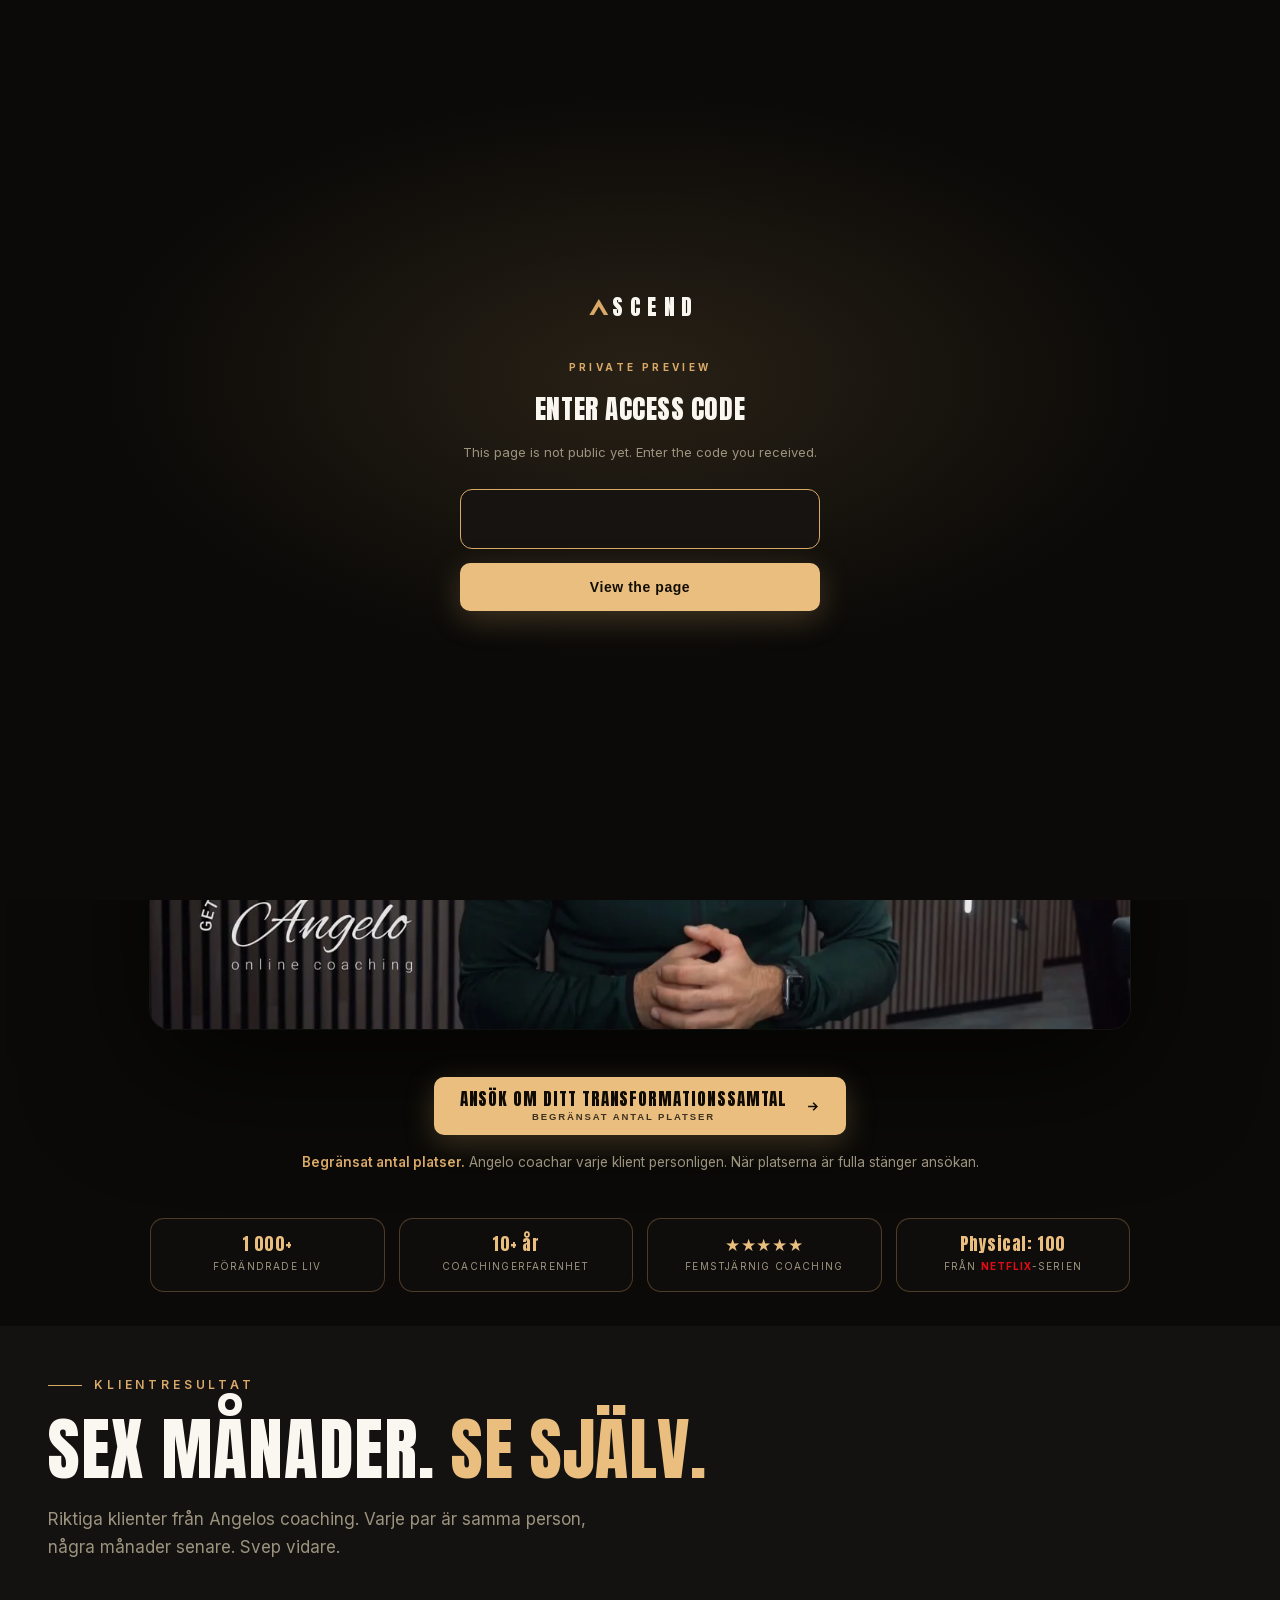
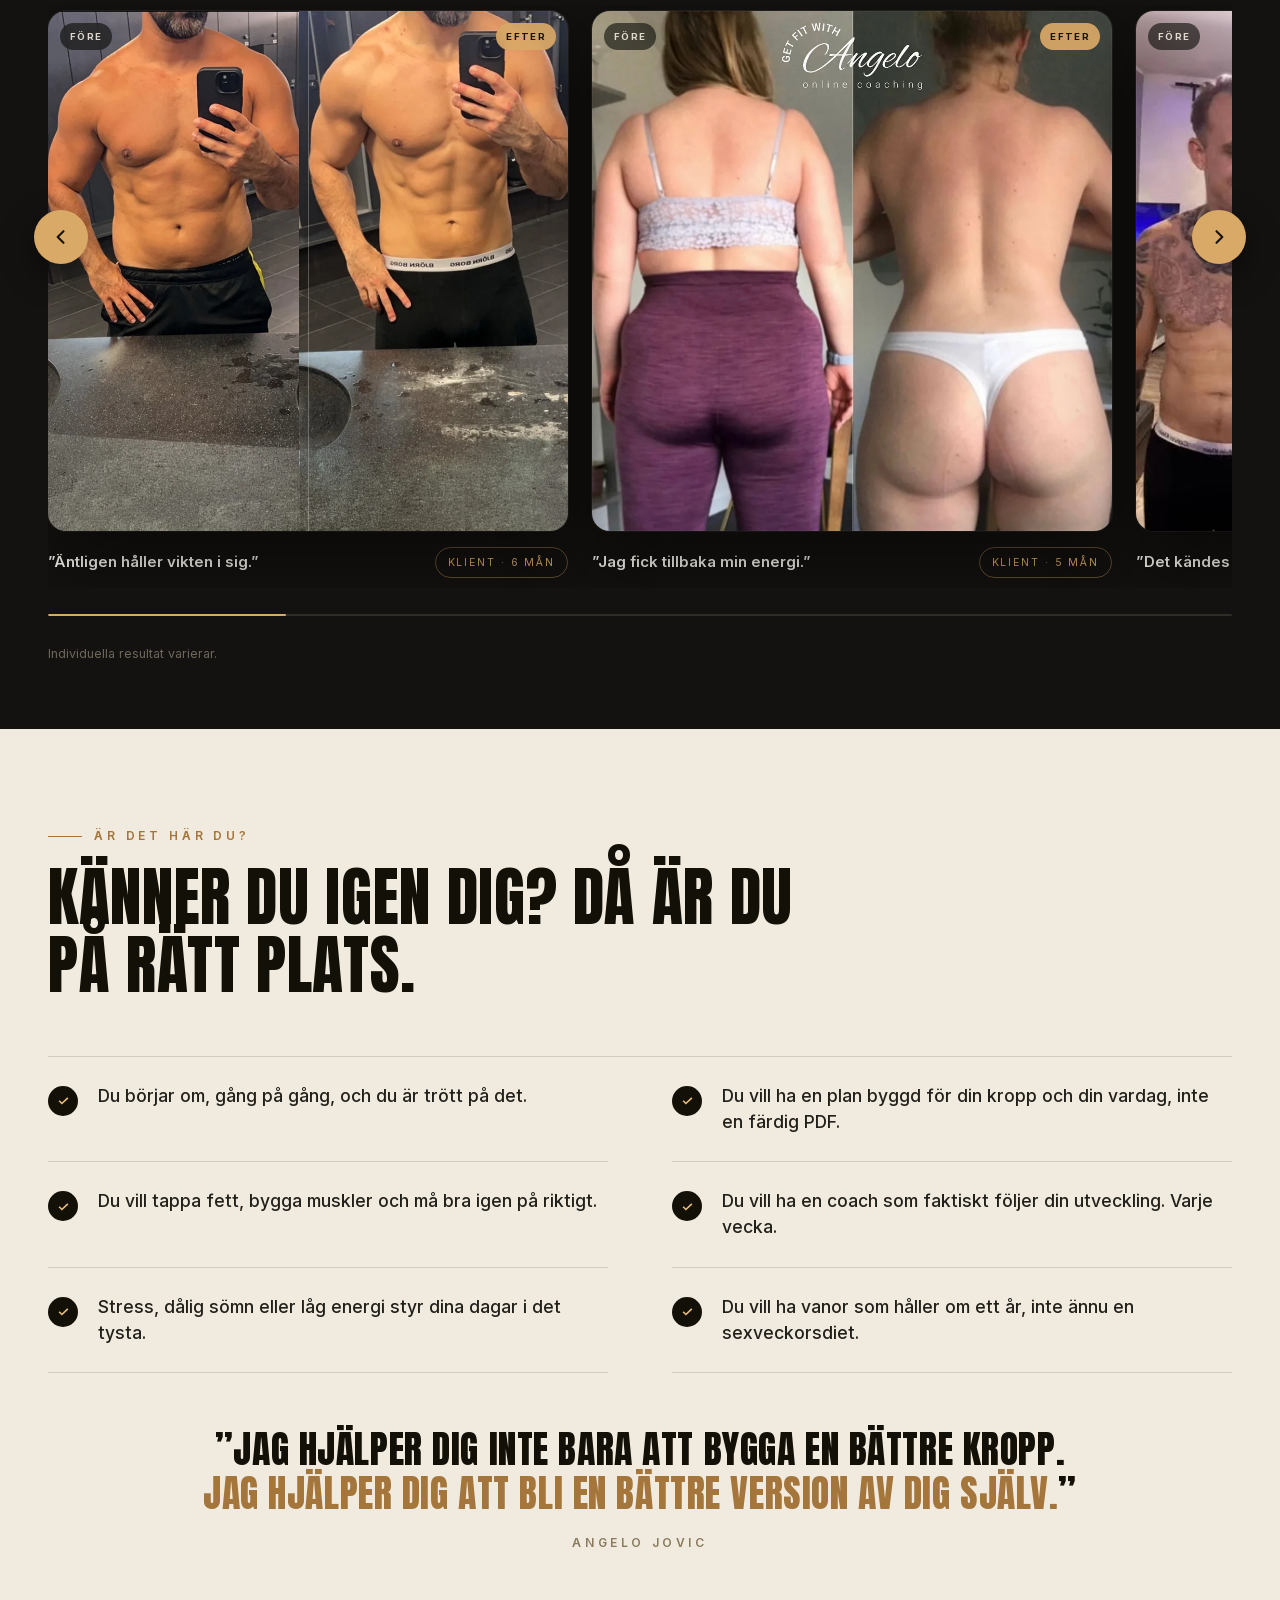
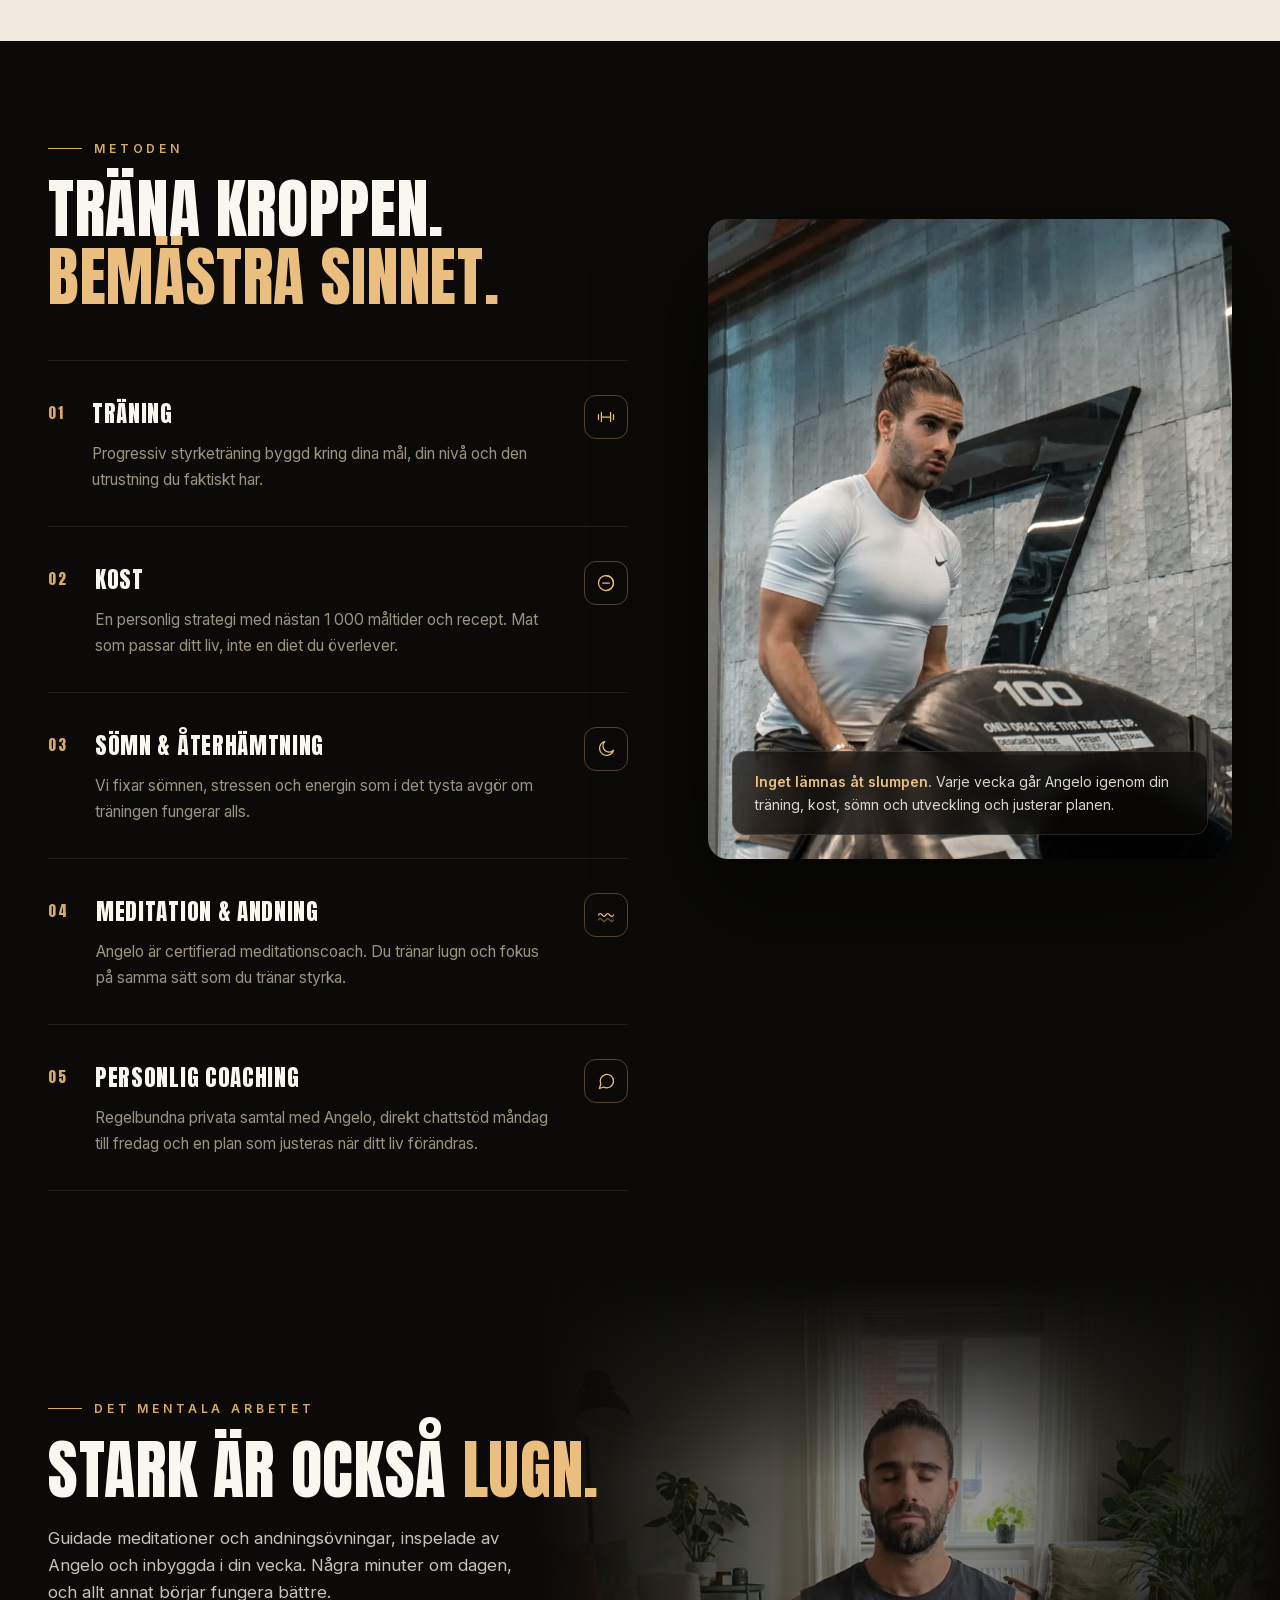
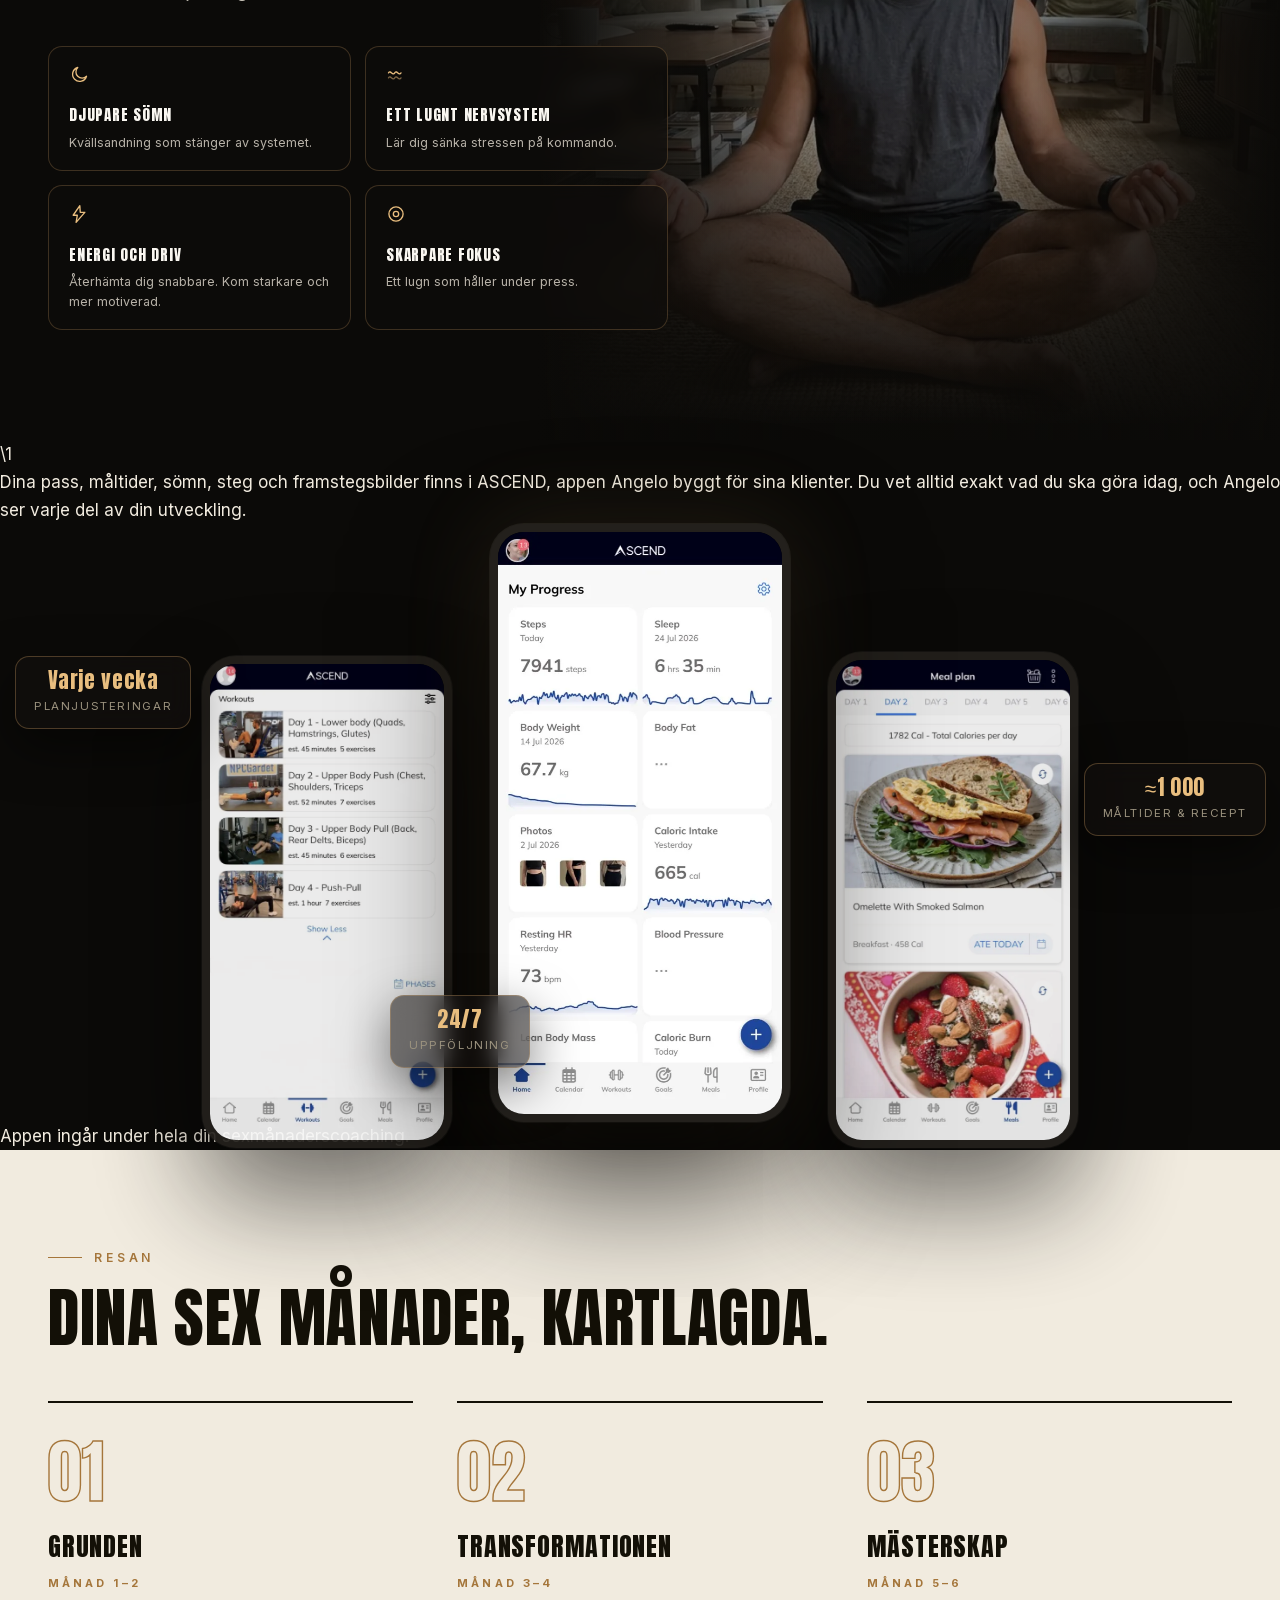
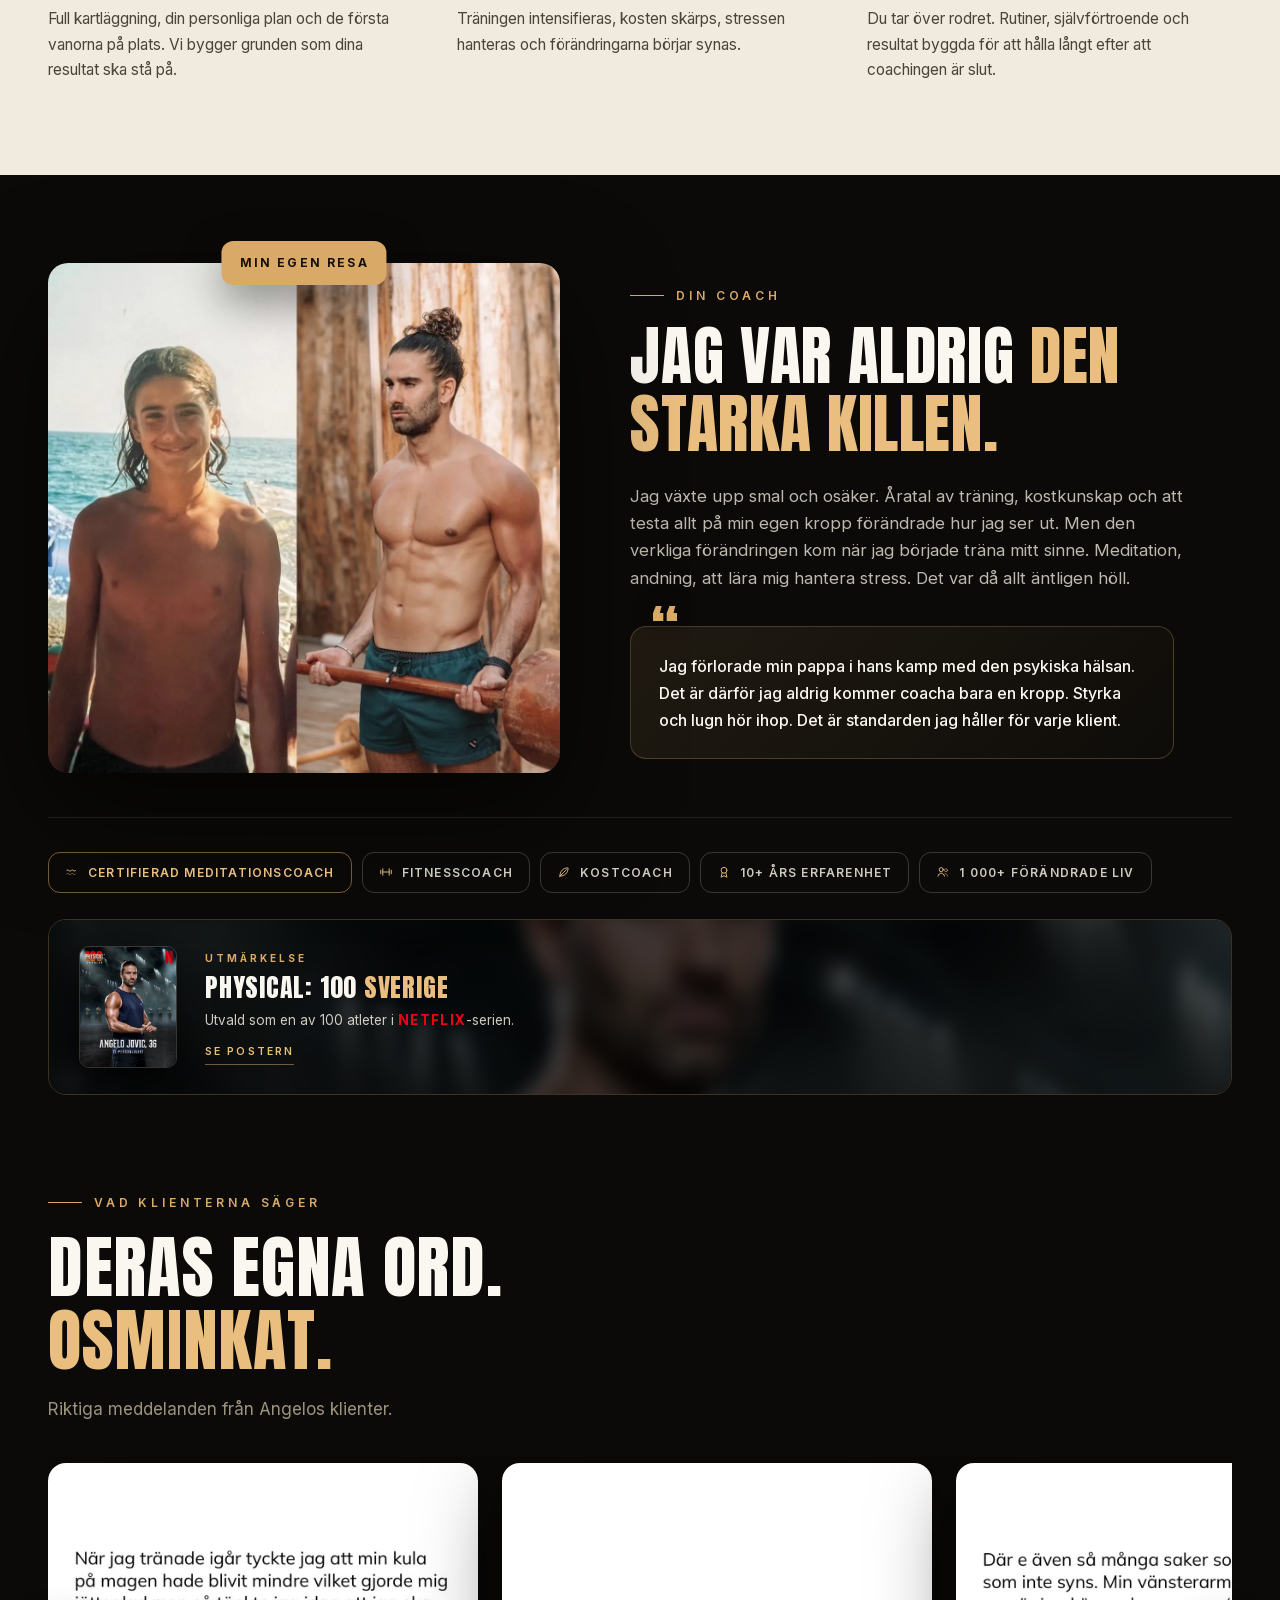
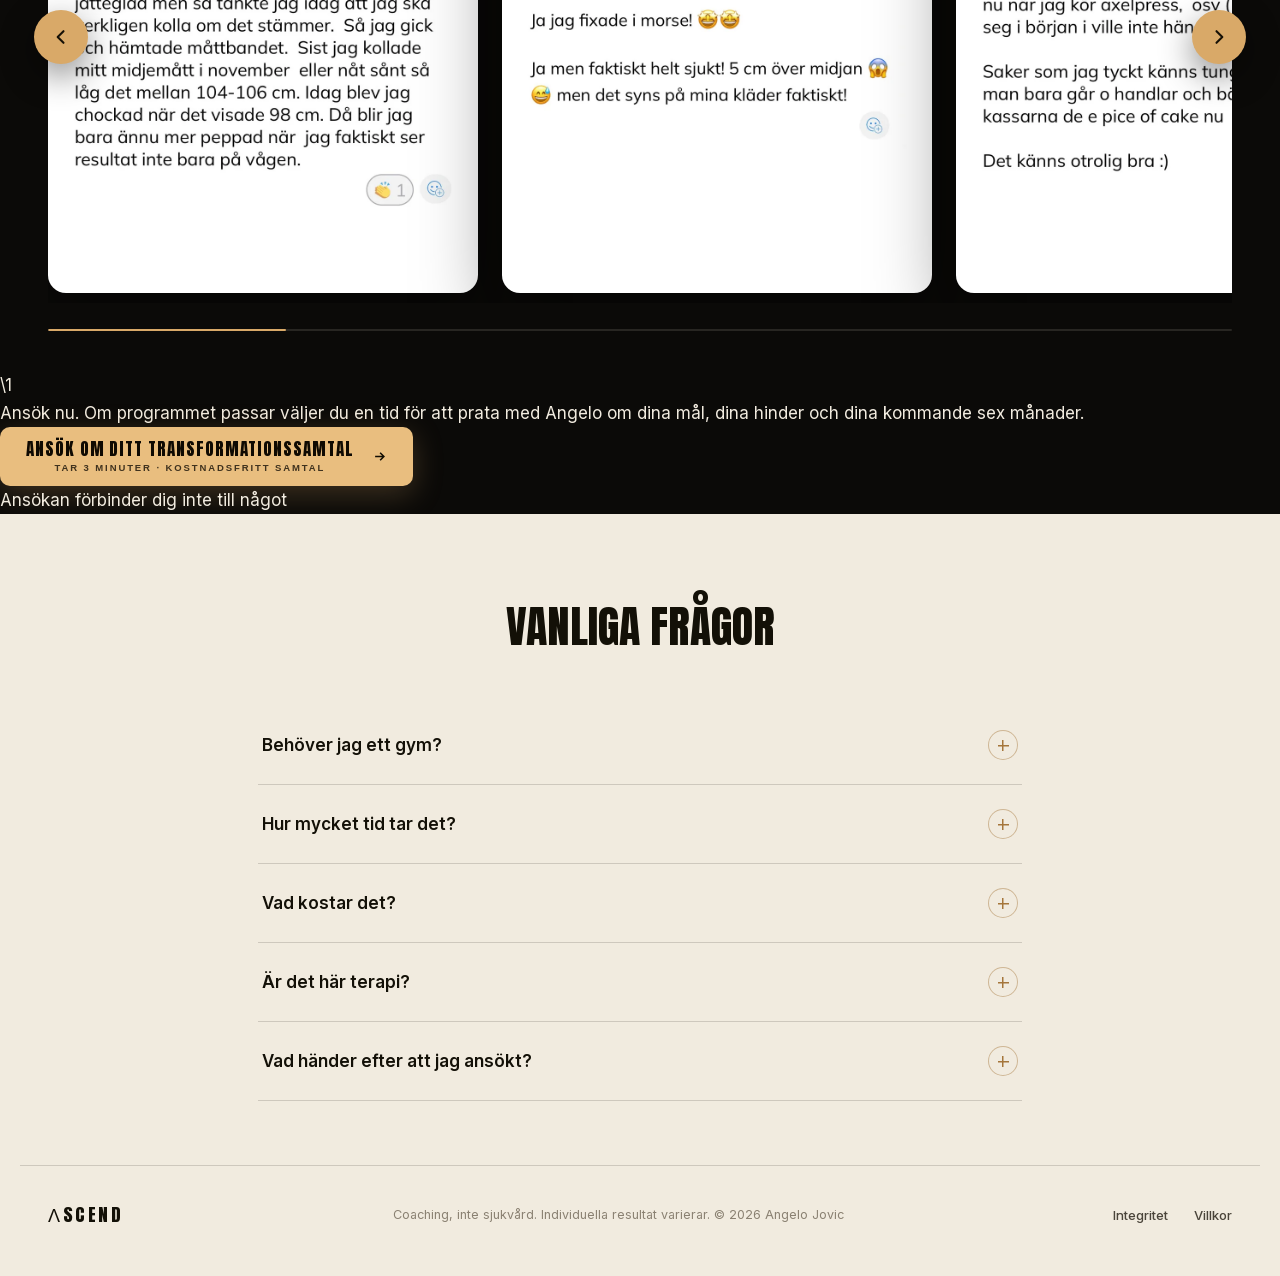
==== ht/index.html @ 2f3a2493 "high-ticket Swedish version at /ht/ Co-Authored-By: Claude Fable 5.1 <noreply@anthropic.com>" ====
<!DOCTYPE html>
<html lang="sv">
<head>
<meta charset="UTF-8">
<meta name="viewport" content="width=device-width, initial-scale=1.0">
<title>Angelo Jovic · Privat coaching i 6 månader · Kropp & sinne</title>
<meta name="description" content="Privat coaching med Angelo Jovic. Träning, kost, sömn och mentalt arbete i ett sexmånadersprogram. Från Netflix-serien Physical: 100.">
<meta property="og:type" content="website">
<meta property="og:title" content="Angelo Jovic · Privat coaching i 6 månader · Kropp & sinne">
<meta property="og:description" content="Privat coaching med Angelo Jovic. Träning, kost, sömn och mentalt arbete i ett sexmånadersprogram. Från Netflix-serien Physical: 100.">
<meta property="og:image" content="https://saulense.github.io/getfitwithangelo-preview/og.jpg">
<meta name="twitter:card" content="summary_large_image">
<meta name="twitter:title" content="Angelo Jovic · Privat coaching i 6 månader · Kropp & sinne">
<meta name="twitter:description" content="Privat coaching med Angelo Jovic. Träning, kost, sömn och mentalt arbete i ett sexmånadersprogram.">
<meta name="twitter:image" content="https://saulense.github.io/getfitwithangelo-preview/og.jpg">
<noscript><link href="https://fonts.googleapis.com/css2?family=Anton&family=Inter:wght@400;500;600;700&display=swap" rel="stylesheet"></noscript>
<style>
@font-face{font-family:'Anton';font-style:normal;font-weight:400;font-display:swap;src:url([data-uri]) format('woff2')}
@font-face{font-family:'Inter';font-style:normal;font-weight:400;font-display:swap;src:url([data-uri]) format('woff2')}
@font-face{font-family:'Inter';font-style:normal;font-weight:500;font-display:swap;src:url([data-uri]) format('woff2')}
@font-face{font-family:'Inter';font-style:normal;font-weight:600;font-display:swap;src:url([data-uri]) format('woff2')}
@font-face{font-family:'Inter';font-style:normal;font-weight:700;font-display:swap;src:url([data-uri]) format('woff2')}

  /* Every asset img carries width/height attributes (stops layout shift).
     Any CSS that sets width without height would otherwise keep the fixed
     attribute height and STRETCH the picture - this restores natural ratio.
     Rules that really want a fixed height (.rcard.shot img, .vposter) have
     higher specificity and still win. */
  img[height]{height:auto}
  :root{
    --black:#0B0A08;
    --coal:#141210;
    --coal2:#1B1815;
    --bone:#F1EBDF;
    --paper:#FAF7F1;
    --gold:#D9A968;
    --gold-hi:#E9BE7F;
    --mut:#9C937F;
    --mut-dark:#6E675A;
    --line:rgba(255,255,255,.09);
    --max:1240px;
  }
  *{margin:0;padding:0;box-sizing:border-box}
  html{scroll-behavior:smooth}
  body{
    background:var(--black);
    color:var(--bone);
    font-family:'Inter',sans-serif;
    font-size:17px;
    line-height:1.65;
    -webkit-font-smoothing:antialiased;
    overflow-x:hidden;
  }
  ::selection{background:var(--gold);color:var(--black)}
  img{max-width:100%;display:block}
  a{color:inherit;text-decoration:none}

  .disp{font-family:'Anton',sans-serif;font-weight:400;text-transform:uppercase;line-height:1.06;letter-spacing:.01em}
  .disp em{font-style:normal;color:var(--gold-hi)}
  .eyebrow{
    display:inline-flex;align-items:center;gap:12px;
    font-size:12px;font-weight:600;letter-spacing:.32em;text-transform:uppercase;color:var(--gold);
  }
  .eyebrow::before{content:"";width:34px;height:1px;background:var(--gold)}
  .wrap{max-width:var(--max);margin:0 auto;padding:0 28px}
  section{position:relative}

  /* ---------- reveal ---------- */
  /* scroll-reveal animations removed: on slow phones sections stayed
     invisible until the observer fired - it read as broken/laggy */
  .rv{opacity:1;transform:none;transition:none}
  .shotmode .rv{opacity:1 !important;transform:none !important;transition:none !important}
  @media (prefers-reduced-motion: reduce){.rv{opacity:1;transform:none;transition:none}}

  /* ---------- top bar ---------- */
  .bar{
    position:fixed;inset:0 0 auto 0;z-index:50;
    display:flex;align-items:center;justify-content:flex-end;
    padding:18px 34px;
    transition:background .35s ease, padding .35s ease, border-color .35s ease;
    border-bottom:1px solid transparent;
  }
  .bar.on{background:rgba(11,10,8,.82);backdrop-filter:blur(14px);padding:12px 34px;border-color:var(--line)}
  .mark{position:absolute;left:50%;transform:translateX(-50%);display:flex;align-items:center;gap:3px;line-height:1}
  .mark .amark{height:16px;width:auto;fill:var(--gold)}
  .mark span{font-family:'Anton',sans-serif;font-size:19px;letter-spacing:.3em;color:var(--paper);margin-right:-.3em}
  .btn{
    display:inline-flex;align-items:center;gap:12px;
    background:var(--gold-hi);color:#120D03;
    font-weight:700;font-size:14px;letter-spacing:.04em;
    padding:16px 30px;border-radius:10px;border:0;cursor:pointer;
    transition:transform .25s ease, background .25s ease, box-shadow .25s ease;
    box-shadow:0 8px 30px rgba(217,169,104,.25);
  }
  .btn:hover{transform:translateY(-2px);background:#F4D096}
  .btn svg{width:15px;height:15px}
  .btn.small{padding:12px 22px;font-size:13px;box-shadow:none}
  .btn.ghost{background:transparent;color:var(--bone);border:1px solid rgba(241,235,223,.28);box-shadow:none}
  .btn.ghost:hover{border-color:var(--gold);color:var(--gold-hi);background:transparent}
  .btn.cta2{padding:13px 26px;text-align:center;gap:18px}
  .btn.cta2 .c2t{display:flex;flex-direction:column;gap:3px;align-items:center}
  .btn.cta2 .c2t b{font-family:'Anton',sans-serif;font-weight:400;font-size:17px;letter-spacing:.055em;text-transform:uppercase;line-height:1.08;color:#0F0A02}
  .btn.cta2 .c2t small{font-size:9.5px;font-weight:700;letter-spacing:.2em;text-transform:uppercase;color:rgba(15,10,2,.78)}

  /* ---------- hero (centered cutout, text behind subject) ---------- */
  .hero{position:relative;isolation:isolate;overflow:hidden;background:
    radial-gradient(52% 40% at 50% 60%,rgba(217,169,104,.17),transparent 72%),
    radial-gradient(90% 55% at 50% 108%,rgba(217,169,104,.10),transparent 62%),
    var(--black)}
  .hero-stage{position:relative;height:100svh;min-height:700px}
  .hero-eyebrow{position:absolute;top:104px;left:0;right:0;text-align:center;z-index:6}
  .hero-eyebrow .eyebrow::after{content:"";width:34px;height:1px;background:var(--gold)}
  .hero-h1{position:absolute;top:max(148px,16%);left:0;right:0;text-align:center;z-index:1;pointer-events:none}
  .hero-h1 .disp{font-size:clamp(44px,8.4vw,118px);color:var(--paper);letter-spacing:.015em;line-height:1.1}
  .hero-h1 .l2{color:transparent;-webkit-text-stroke:1.6px rgba(233,190,127,.9)}
  .hero-h1.front{z-index:3;opacity:.32}
  .hero-h1.front .disp{color:transparent}
  .angelo{position:absolute;left:50%;bottom:0;transform:translateX(-50%);height:66%;z-index:2}
  /* max-width:none - the absolute 50%-offset container caps the image at
     half the viewport on phones, which squeezed the cutout thinner */
  .angelo img{height:100%;width:auto;max-width:none}
  .hero-fade{position:absolute;left:0;right:0;bottom:0;height:210px;z-index:3;
    background:linear-gradient(180deg,transparent,rgba(11,10,8,.85) 68%,var(--black))}
  .hero .chip{z-index:4}
  .hero .chip b{font-size:17px}
  .hero .chip span{font-size:10.5px}
  .chip.h1c{left:max(4%,calc(50% - 570px));top:50%;animation:bob 7s ease-in-out infinite}
  .chip.h2c{right:max(4%,calc(50% - 570px));top:48%;animation:bob 8s ease-in-out infinite -1.2s}
  .chip.h3c{left:max(7%,calc(50% - 465px));top:62%;animation:bob 6.5s ease-in-out infinite -.6s}
  .chip.h4c{right:max(7%,calc(50% - 480px));top:60%;animation:bob 7.5s ease-in-out infinite -2s}
  @keyframes bob{0%,100%{transform:translateY(0)}50%{transform:translateY(-12px)}}
  @media (prefers-reduced-motion:reduce){.chip{animation:none !important}}
  .hero-cta{position:absolute;left:0;right:0;bottom:46px;z-index:6;text-align:center}
  .hero-cta .cta-row{display:flex;justify-content:center;gap:16px;flex-wrap:wrap}
  .hero-cta .note{font-size:13px;color:var(--mut);margin-top:14px;letter-spacing:.02em}

  /* ---------- video-first variant (open with ?video or /video/ in the URL) ---------- */
  .proof-row{display:none}
  body.video-first .angelo,
  body.video-first .hero-fade,
  body.video-first .hero .chip,
  body.video-first .hero-h1.front,
  body.video-first .hero-cta{display:none}
  body.video-first .hero-stage{height:auto;min-height:0;padding:126px 0 0;text-align:center}
  body.video-first .hero-eyebrow{position:static}
  body.video-first .hero-h1{position:static;margin-top:22px;pointer-events:auto}
  body.video-first .hero-h1 .disp{font-size:clamp(38px,6.2vw,88px)}
  body.video-first .vsl{padding-top:30px}
  body.video-first .vsl-head{margin-bottom:24px}
  body.video-first .vsl-head h2{display:none}
  body.video-first .proof-row{
    display:grid;grid-template-columns:repeat(4,minmax(0,1fr));gap:14px;
    max-width:980px;margin:44px auto 0;position:relative;z-index:1;
  }
  body.video-first .proof-row>div{
    text-align:center;padding:16px 10px;border:1px solid rgba(217,169,104,.3);
    border-radius:14px;background:rgba(20,18,16,.55);
  }
  body.video-first .proof-row b{font-family:'Anton',sans-serif;font-weight:400;font-size:17px;color:var(--gold-hi);letter-spacing:.03em;display:block;line-height:1.1}
  body.video-first .proof-row span{font-size:10px;letter-spacing:.12em;text-transform:uppercase;color:var(--mut);display:block;margin-top:5px}
  @media (max-width:760px){
    body.video-first .proof-row{grid-template-columns:1fr 1fr;gap:10px;margin-top:30px}
    body.video-first .hero-stage{padding-top:104px}
    body.video-first .hero-h1 .disp{font-size:11vw}
  }

  /* ---------- VSL ---------- */
  .vsl{padding:48px 0 34px;background:var(--black);position:relative;overflow:hidden}
  .vsl-head{text-align:center;max-width:660px;margin:0 auto 38px;position:relative;z-index:1}
  .vsl-head .eyebrow{justify-content:center}
  .vsl-head .eyebrow::after{content:"";width:34px;height:1px;background:var(--gold)}
  .vsl-head h2{font-size:clamp(34px,4.6vw,58px);color:var(--paper);margin-top:18px}
  .vsl-head p{color:var(--mut);margin-top:16px;font-size:16px}
  .player{
    position:relative;z-index:1;max-width:980px;margin:0 auto;aspect-ratio:16/9;border-radius:20px;overflow:hidden;
    box-shadow:0 40px 120px rgba(0,0,0,.65), 0 0 0 1px rgba(241,235,223,.08);
    cursor:pointer;isolation:isolate;
  }
  .player img{width:100%;height:100%;object-fit:cover;object-position:50% 55%;filter:saturate(.9) contrast(1.02) brightness(.86)}
  .player::after{content:"";position:absolute;inset:0;background:radial-gradient(120% 90% at 50% 45%,rgba(11,10,8,0) 40%,rgba(11,10,8,.55) 100%)}
  .play{
    position:absolute;inset:0;margin:auto;width:104px;height:104px;border-radius:50%;z-index:2;
    background:rgba(233,190,127,.38);backdrop-filter:blur(7px);border:1px solid rgba(233,190,127,.7);
    display:flex;align-items:center;justify-content:center;
    transition:transform .3s ease, background .3s ease;box-shadow:0 10px 50px rgba(0,0,0,.4);
  }
  .player:hover .play{background:rgba(233,190,127,.6)}
  .player:hover .play{transform:scale(1.07)}
  .play svg{width:34px;height:34px;margin-left:5px;fill:#171106}
  .play-pulse{position:absolute;inset:0;margin:auto;width:104px;height:104px;border-radius:50%;border:1px solid rgba(233,190,127,.5);animation:pulse 2.6s infinite;z-index:1}
  /* click feedback: spinner while the player loads */
  .player.is-loading{cursor:progress}
  .player.is-loading .play svg{display:none}
  .player.is-loading .play::after{content:"";width:34px;height:34px;border-radius:50%;
    border:3px solid rgba(15,10,2,.28);border-top-color:#0F0A02;animation:spin .8s linear infinite}
  .player.is-loading .play-pulse,.player.is-loading .tag,.player.is-loading .dur{opacity:0;transition:opacity .25s ease}
  @keyframes spin{to{transform:rotate(360deg)}}
  .player.is-ready .play,.player.is-ready .play-pulse,
  .player.is-ready .tag,.player.is-ready .dur{opacity:0;visibility:hidden;transition:opacity .4s ease}
  .player.is-ready::after{opacity:0;transition:opacity .4s ease}
  @keyframes pulse{0%{transform:scale(1);opacity:1}100%{transform:scale(1.9);opacity:0}}
  @media (prefers-reduced-motion: reduce){.play-pulse{animation:none}}
  .player .tag{position:absolute;left:26px;top:24px;z-index:2;font-size:12px;letter-spacing:.22em;text-transform:uppercase;font-weight:600;color:var(--paper);background:rgba(11,10,8,.55);backdrop-filter:blur(8px);padding:10px 16px;border-radius:999px;border:1px solid rgba(241,235,223,.14)}
  .player .dur{position:absolute;right:26px;bottom:22px;z-index:2;font-size:12px;letter-spacing:.14em;color:rgba(241,235,223,.85);background:rgba(11,10,8,.55);backdrop-filter:blur(8px);padding:8px 14px;border-radius:999px}
  /* direct Vimeo embed: no custom thumbnail, Vimeo draws its own poster + play button */

  /* direct Vimeo embed: no custom thumbnail, Vimeo draws its own poster + play button */
  .player.embed{cursor:default;background:#0e0d0b}
  .player.embed::after{display:none}          /* the vignette would sit over the player and block clicks */
  /* the Vimeo iframe paints black long before the player is ready, and shows
     nothing at all if it fails - so our poster + spinner sit underneath and
     the iframe only fades in once its load event fires */
  .player.embed .vposter{position:absolute;inset:0;width:100%;height:100%;object-fit:cover;z-index:0;filter:brightness(.92)}
  /* the iframe is visible from the very first paint - Vimeo appears the
     moment it can. The poster underneath only shows through while the iframe
     is still transparent, and stays as the fallback if Vimeo never loads. */
  .player.embed iframe{position:absolute;inset:0;width:100%;height:100%;border:0;z-index:2;border-radius:inherit}
  /* our own end screen: covers Vimeo's end card (no "related videos") and
     carries the real apply button, which opens the popup on this page */
  .player.embed .vend{position:absolute;inset:0;z-index:4;display:none;flex-direction:column;align-items:center;justify-content:center;
    text-align:center;padding:24px;background:rgba(11,10,8,.9);backdrop-filter:blur(8px)}
  .player.embed.ended .vend{display:flex}
  .player.embed .vend .eyebrow{justify-content:center}
  .player.embed .vend .eyebrow::after{content:"";width:34px;height:1px;background:var(--gold)}
  .player.embed .vend h3{font-size:clamp(24px,3.6vw,44px);color:var(--paper);margin-top:12px}
  .player.embed .vend p{color:rgba(241,235,223,.82);max-width:34em;margin:12px auto 20px;font-size:15px;line-height:1.55}
  .player.embed .vend .vend-again{margin-top:14px;font-size:11.5px;letter-spacing:.18em;text-transform:uppercase;color:var(--mut);
    background:none;border:0;cursor:pointer;border-bottom:1px solid rgba(217,169,104,.4);padding:0 0 3px;font-family:inherit}
  @media (max-width:339px){.player.embed .vend .btn.cta2 .c2t small{display:none}}
  .player.embed .vend .vend-again:hover{color:var(--gold-hi)}
  @media (max-width:760px){
    .player.embed .vend{padding:12px}
    .player.embed .vend .eyebrow, .player.embed .vend p{display:none}
    .player.embed .vend h3{font-size:19px;margin:0 0 10px}
    .player.embed .vend .btn.cta2{padding:10px 12px;width:100%;justify-content:center;gap:0}
    .player.embed .vend .btn.cta2 svg{display:none}   /* decorative; first thing flex shrinks to 0 */
    .player.embed .vend .btn.cta2 .c2t small{font-size:8px;letter-spacing:.1em;white-space:nowrap}
    .player.embed .vend .vend-again{margin-top:8px;font-size:10px}
  }

  .vsl-cta{position:relative;z-index:1;text-align:center;margin-top:48px}
  .vsl-cta .note{font-size:13.5px;color:var(--mut);margin-top:16px}
  .vsl-cta .note b{color:var(--gold);font-weight:600}

  /* ---------- results carousel ---------- */
  .results{background:var(--coal);padding:40px 0 64px;overflow:hidden}
  .sec-head{max-width:720px;margin-bottom:44px;position:relative;z-index:1}
  .sec-head h2{font-size:clamp(38px,5.4vw,72px);color:var(--paper);margin-top:18px}
  .sec-head p{color:var(--mut);margin-top:18px;max-width:540px}
  .car-wrap{position:relative;z-index:1}
  .car{
    display:flex;gap:24px;overflow-x:auto;scroll-snap-type:x mandatory;
    scrollbar-width:none;-ms-overflow-style:none;padding:6px 4px 10px;cursor:grab;
  }
  .car::-webkit-scrollbar{display:none}
  .tcard{flex:0 0 min(520px,86%);scroll-snap-align:start;margin:0}
  .timg{
    position:relative;border-radius:18px;overflow:hidden;background:#0e0d0b;
    box-shadow:0 30px 80px rgba(0,0,0,.5), 0 0 0 1px rgba(241,235,223,.07);
  }
  /* all cards share the same 1:1 ratio (the source crops are square, so
     nothing gets cut) - identical geometry on desktop, tablet and phone */
  .timg{aspect-ratio:1/1}
  .timg img{width:100%;height:100%;object-fit:cover;display:block;user-select:none;-webkit-user-drag:none}
  .tcard{align-self:flex-start}
  .timg::after{content:"";position:absolute;top:0;bottom:0;left:50%;width:1px;background:rgba(241,235,223,.28)}
  .tcard .lb{position:absolute;top:12px;z-index:2;font-size:9.5px;font-weight:700;letter-spacing:.14em;text-transform:uppercase;padding:6px 10px;border-radius:999px;backdrop-filter:blur(6px)}
  .tcard .lb.b{left:12px;background:rgba(11,10,8,.6);color:rgba(241,235,223,.9)}
  .tcard .lb.a{right:12px;background:rgba(217,169,104,.92);color:#171106}
  .tcard figcaption{margin-top:16px;display:flex;align-items:center;justify-content:space-between;gap:14px}
  .tcard .who{font-size:15px;font-weight:600;color:var(--paper)}
  .tcard .time{font-size:10.5px;letter-spacing:.18em;text-transform:uppercase;color:var(--gold);border:1px solid rgba(217,169,104,.4);padding:6px 12px;border-radius:999px;white-space:nowrap}
  .car-btn{
    position:absolute;top:38%;transform:translateY(-50%);width:54px;height:54px;border-radius:50%;
    background:var(--gold);border:0;cursor:pointer;z-index:3;display:flex;align-items:center;justify-content:center;
    box-shadow:0 12px 34px rgba(0,0,0,.45);transition:background .25s ease, transform .25s ease;
  }
  .car-btn:hover{background:var(--gold-hi);transform:translateY(-50%) scale(1.06)}
  .car-btn svg{width:20px;height:20px;stroke:#171106;stroke-width:2.5;fill:none;stroke-linecap:round;stroke-linejoin:round}
  .car-btn.prev{left:-14px}
  .car-btn.next{right:-14px}
  .car-bar{height:2px;background:rgba(241,235,223,.12);border-radius:2px;margin-top:26px;overflow:hidden}
  .car-bar i{display:block;height:100%;width:20%;background:var(--gold);border-radius:2px;transition:width .25s ease}
  .results .fine{margin-top:28px;font-size:12.5px;color:var(--mut-dark);position:relative;z-index:1}

  /* ---------- recognition (light) ---------- */
  .fit{background:var(--bone);color:#191611;padding:88px 0}
  .fit .eyebrow{color:#A5763B}
  .fit .eyebrow::before{background:#A5763B}
  .fit h2{font-size:clamp(38px,5vw,66px);color:#131007;margin-top:18px;max-width:12em}
  .fit-grid{display:grid;grid-template-columns:1fr 1fr;gap:0 64px;margin-top:56px;border-top:1px solid rgba(25,22,17,.14)}
  .check{display:flex;gap:20px;padding:26px 0;border-bottom:1px solid rgba(25,22,17,.14);align-items:flex-start}
  .check .ic{flex:0 0 auto;width:30px;height:30px;border-radius:50%;background:#131007;display:flex;align-items:center;justify-content:center;margin-top:3px}
  .check .ic svg{width:13px;height:13px;stroke:var(--gold-hi);stroke-width:3;fill:none}
  .check p{font-size:17.5px;font-weight:500;color:#22201B;line-height:1.5}
  .fit .quote{margin-top:54px;text-align:center}
  .fit .quote p{font-family:'Anton',sans-serif;font-weight:400;text-transform:uppercase;font-size:clamp(24px,3.2vw,38px);line-height:1.16;letter-spacing:.015em;color:#131007;max-width:24em;margin:0 auto}
  .fit .quote p b{color:#A5763B;font-weight:400}
  .fit .quote span{display:block;margin-top:18px;font-size:12px;letter-spacing:.3em;text-transform:uppercase;color:#8A7A5E;font-weight:600}

  /* ---------- method ---------- */
  .method{background:var(--black);padding:88px 0;overflow:hidden}
  .method-grid{display:grid;grid-template-columns:1.05fr .95fr;gap:80px;align-items:start}
  .pillar{display:flex;gap:28px;padding:34px 0;border-bottom:1px solid var(--line);align-items:flex-start}
  .pillar:first-of-type{border-top:1px solid var(--line);margin-top:48px}
  .pillar .num{font-family:'Anton',sans-serif;font-size:15px;color:var(--gold);letter-spacing:.1em;padding-top:6px}
  .pillar h3{font-family:'Anton',sans-serif;font-weight:400;text-transform:uppercase;font-size:23px;letter-spacing:.03em;color:var(--paper)}
  .pillar p{color:var(--mut);font-size:15.5px;margin-top:8px;max-width:30em}
  .pillar .pic{margin-left:auto;flex:0 0 auto;width:44px;height:44px;border-radius:12px;border:1px solid rgba(217,169,104,.35);display:flex;align-items:center;justify-content:center}
  .pillar .pic svg{width:20px;height:20px;stroke:var(--gold-hi);stroke-width:1.5;fill:none;stroke-linecap:round;stroke-linejoin:round}
  .method-img{position:sticky;top:90px;border-radius:20px;overflow:hidden;box-shadow:0 40px 100px rgba(0,0,0,.55)}
  .method-img img{width:100%;height:640px;object-fit:cover;filter:saturate(.9) contrast(1.03)}
  .method-img .cap{
    position:absolute;left:24px;right:24px;bottom:24px;z-index:2;background:rgba(11,10,8,.68);backdrop-filter:blur(12px);
    border:1px solid rgba(241,235,223,.12);border-radius:14px;padding:18px 22px;font-size:14px;color:rgba(241,235,223,.9);
  }
  .method-img .cap b{color:var(--gold-hi);font-weight:600}

  /* ---------- mind / meditation ---------- */
  .mind{position:relative;isolation:isolate;background:var(--black);padding:110px 0;overflow:hidden}
  .mind-bg{position:absolute;top:0;bottom:0;right:0;width:58%;z-index:0}
  .mind-bg img{width:100%;height:100%;object-fit:cover;object-position:50% 32%}
  .mind-bg::after{content:"";position:absolute;inset:0;background:
    linear-gradient(90deg,var(--black) 0%,rgba(11,10,8,.72) 13%,rgba(11,10,8,.36) 36%,rgba(11,10,8,.3) 60%,rgba(11,10,8,.72) 87%,var(--black) 100%),
    linear-gradient(180deg,var(--black) 0%,rgba(11,10,8,.18) 26%,rgba(11,10,8,.2) 60%,var(--black) 98%),
    radial-gradient(50% 56% at 52% 44%,rgba(11,10,8,0) 32%,rgba(11,10,8,.46) 100%)}
  .mind-ov{display:none}
  .mind-in{position:relative;z-index:2}
  .mind-in h2{font-size:clamp(38px,5vw,64px);color:var(--paper);margin-top:18px}
  .mind-lead{color:rgba(241,235,223,.82);margin-top:20px;max-width:30em;font-size:16.5px}
  .mind-points{display:grid;grid-template-columns:1fr 1fr;gap:14px;margin-top:40px;max-width:620px}
  .mind-points>div{border:1px solid rgba(217,169,104,.24);background:rgba(16,14,12,.55);backdrop-filter:blur(8px);border-radius:14px;padding:18px 20px}
  .mind-points svg{width:20px;height:20px;stroke:var(--gold-hi);stroke-width:1.6;fill:none;stroke-linecap:round;stroke-linejoin:round;margin-bottom:10px}
  .mind-points b{display:block;font-family:'Anton',sans-serif;font-weight:400;text-transform:uppercase;font-size:15px;letter-spacing:.05em;color:var(--paper)}
  .mind-points span{font-size:12.5px;color:rgba(241,235,223,.75);line-height:1.55;display:block;margin-top:5px}

  /* ---------- app ---------- */
  .app{background:var(--coal);padding:88px 0 96px;overflow:hidden}
  .app .sec-head{text-align:center;margin:0 auto 44px}
  .app .sec-head .eyebrow{justify-content:center}
  .app .sec-head .eyebrow::after{content:"";width:34px;height:1px;background:var(--gold)}
  .app .sec-head p{margin-left:auto;margin-right:auto}
  .phones{position:relative;z-index:1;display:flex;justify-content:center;align-items:flex-end;gap:38px}
  .phone{
    border-radius:34px;overflow:hidden;background:#000;
    border:8px solid #23201C;box-shadow:0 50px 110px rgba(0,0,0,.6), 0 0 0 1px rgba(241,235,223,.06);
    width:250px;flex:0 0 auto;
  }
  .phone img{width:100%}
  .phone.mid{width:300px;z-index:2;box-shadow:0 60px 140px rgba(0,0,0,.75), 0 0 90px rgba(217,169,104,.13), 0 0 0 1px rgba(241,235,223,.08)}
  .phone.side{opacity:.92;transform:translateY(26px)}
  .chip{
    position:absolute;z-index:3;background:rgba(20,18,16,.55);backdrop-filter:blur(12px);
    border:1px solid rgba(217,169,104,.3);border-radius:14px;padding:12px 18px;
    box-shadow:0 18px 50px rgba(0,0,0,.5);text-align:center;
  }
  .chip b{font-family:'Anton',sans-serif;font-weight:400;font-size:21px;color:var(--gold-hi);letter-spacing:.03em;display:block;line-height:1.1}
  .chip span{font-size:11.5px;letter-spacing:.14em;text-transform:uppercase;color:var(--mut);display:block;margin-top:5px}
  .chip.c1{left:max(14px,calc(50% - 625px));top:22%}
  .chip.c2{right:max(14px,calc(50% - 640px));top:40%}
  .chip.c3{left:calc(50% - 250px);bottom:9%}
  .app .fine{text-align:center;margin-top:54px;font-size:12.5px;color:var(--mut-dark);position:relative;z-index:1}

  /* ---------- journey ---------- */
  .journey{background:var(--bone);color:#191611;padding:88px 0 92px}
  .journey .eyebrow{color:#A5763B}
  .journey .eyebrow::before{background:#A5763B}
  .journey h2{font-size:clamp(38px,5vw,66px);color:#131007;margin-top:18px}
  .jgrid{display:grid;grid-template-columns:repeat(3,1fr);gap:44px;margin-top:48px;counter-reset:phase}
  .jcard{position:relative;padding-top:34px;border-top:2px solid #131007}
  .jcard .pnum{font-family:'Anton',sans-serif;font-size:70px;color:transparent;-webkit-text-stroke:1.4px #A5763B;line-height:1;display:block}
  .jcard h3{font-family:'Anton',sans-serif;font-weight:400;text-transform:uppercase;font-size:26px;color:#131007;margin-top:18px;letter-spacing:.03em}
  .jcard .mo{font-size:11px;letter-spacing:.28em;text-transform:uppercase;color:#A5763B;font-weight:700;display:block;margin-top:6px}
  .jcard p{font-size:15.5px;color:#4A443A;margin-top:14px}

  /* ---------- story ---------- */
  .story{background:var(--black);padding:88px 0;overflow:hidden}
  .story-grid{display:grid;grid-template-columns:.92fr 1.08fr;gap:70px;align-items:center;position:relative;z-index:1}
  .story-img{position:relative}
  .story-img img{border-radius:20px;box-shadow:0 40px 110px rgba(0,0,0,.6)}
  .story-img .then{
    position:absolute;left:50%;top:0;transform:translate(-50%,-50%);white-space:nowrap;
    background:var(--gold);color:#171106;border-radius:12px;
    padding:12px 18px;font-size:12px;font-weight:700;letter-spacing:.18em;text-transform:uppercase;box-shadow:0 16px 44px rgba(0,0,0,.45);
  }
  .story h2{font-size:clamp(38px,5vw,64px);color:var(--paper);margin-top:18px}
  .story p.body{color:rgba(241,235,223,.78);margin-top:24px;font-size:16.5px;max-width:34em}
  .story p.mission{
    margin-top:34px;padding:26px 28px 24px;position:relative;max-width:34em;
    background:linear-gradient(135deg,rgba(217,169,104,.10),rgba(217,169,104,.02));
    border:1px solid rgba(217,169,104,.26);border-radius:16px;
    font-size:16px;font-weight:500;line-height:1.7;color:var(--paper);
  }
  .story p.mission::before{
    content:"“";font-family:'Anton',sans-serif;position:absolute;top:-24px;left:20px;
    font-size:58px;line-height:1;color:var(--gold);
    text-shadow:0 0 18px rgba(11,10,8,.9);
  }
  .creds{display:flex;flex-wrap:wrap;gap:10px;margin-top:34px}
  .creds span{
    display:inline-flex;align-items:center;gap:9px;
    font-size:12px;font-weight:600;letter-spacing:.1em;text-transform:uppercase;color:rgba(241,235,223,.85);
    border:1px solid rgba(241,235,223,.2);padding:10px 16px;border-radius:12px;
  }
  .creds span svg{width:14px;height:14px;stroke:var(--gold-hi);stroke-width:1.6;fill:none;stroke-linecap:round;stroke-linejoin:round;flex:0 0 auto}
  .creds span svg.fill{fill:var(--gold-hi);stroke:none}
  .creds span.gold{border-color:rgba(217,169,104,.5);color:var(--gold-hi)}
  .story-foot{margin-top:44px;padding-top:34px;border-top:1px solid var(--line);position:relative;z-index:1}
  .story-foot .creds{margin-top:0}
  .p100{
    position:relative;display:flex;align-items:center;gap:28px;margin-top:26px;padding:26px 30px;
    border-radius:18px;overflow:hidden;cursor:pointer;isolation:isolate;
    border:1px solid rgba(217,169,104,.25);transition:border-color .25s ease, transform .25s ease;
  }
  .p100:hover{border-color:var(--gold);transform:translateY(-2px)}
  .p100-bg{position:absolute;inset:0;z-index:-1}
  .p100-bg img{width:100%;height:100%;object-fit:cover;object-position:50% 25%;filter:blur(7px) brightness(.3) saturate(.85);transform:scale(1.18)}
  .p100-poster{width:98px;border-radius:10px;box-shadow:0 18px 50px rgba(0,0,0,.65);border:1px solid rgba(241,235,223,.18);flex:0 0 auto}
  .p100-eyebrow{font-size:10px;font-weight:700;letter-spacing:.3em;text-transform:uppercase;color:var(--gold);display:block;margin-bottom:7px}
  .p100-txt b{font-family:'Anton',sans-serif;font-weight:400;font-size:26px;letter-spacing:.03em;text-transform:uppercase;color:var(--paper);display:block;line-height:1.05}
  .p100-txt b em{font-style:normal;color:var(--gold-hi)}
  .p100-txt p{font-size:13.5px;color:rgba(241,235,223,.85);margin-top:8px;max-width:36em}
  .p100-cta{display:inline-block;margin-top:12px;font-size:10.5px;font-weight:600;letter-spacing:.2em;text-transform:uppercase;color:var(--gold-hi);border-bottom:1px solid rgba(217,169,104,.5);padding-bottom:3px}
  .nflx{font-style:normal;font-weight:800;color:#E50914;letter-spacing:.1em}

  /* ---------- quotes ---------- */
  .quotes{background:var(--black);padding:0 0 40px}
  .qgrid{display:grid;grid-template-columns:repeat(3,1fr);gap:26px}
  .qcard{background:var(--coal2);border:1px solid var(--line);border-radius:18px;padding:36px 32px;display:flex;flex-direction:column;gap:22px}
  .qcard .stars{color:var(--gold);letter-spacing:4px;font-size:14px}
  .qcard p{font-size:15.5px;font-weight:500;line-height:1.65;color:var(--paper)}
  .qcard span{font-size:12px;letter-spacing:.22em;text-transform:uppercase;color:var(--mut);margin-top:auto}
  .quotes .fine{margin-top:28px;font-size:12.5px;color:var(--mut-dark)}
  .quotes .sec-head{margin-bottom:34px}
  .rcard{flex:0 0 min(430px,80%);scroll-snap-align:start;margin:0;align-self:flex-start}
  /* chat screenshots: identical white squares, margins baked into the images */
  .rcard.shot{background:#fff;border-radius:18px;overflow:hidden;border:1px solid var(--line);
    box-shadow:0 30px 80px rgba(0,0,0,.5)}
  .rcard.shot img{width:100%;height:auto;display:block}

  /* ---------- final ---------- */
  .final{position:relative;padding:96px 0 130px;isolation:isolate;text-align:center}
  .final .bg{position:absolute;inset:0;z-index:-2}
  .final .bg img{width:100%;height:100%;object-fit:cover;object-position:50% 58%;filter:saturate(.85) contrast(1.04)}
  .final .ov{position:absolute;inset:0;z-index:-1;background:
    linear-gradient(180deg,var(--black) 0%,rgba(11,10,8,.72) 30%,rgba(11,10,8,.78) 70%,var(--black) 100%)}
  .final .eyebrow{justify-content:center}
  .final .eyebrow::after{content:"";width:34px;height:1px;background:var(--gold)}
  .final h2{font-size:clamp(46px,7vw,100px);color:var(--paper);margin-top:22px}
  .final p{color:rgba(241,235,223,.8);max-width:520px;margin:26px auto 40px}
  .final .note{font-size:13px;color:var(--mut);margin-top:18px}

  /* ---------- FAQ + footer ---------- */
  .faq{background:var(--bone);color:#191611;padding:76px 0 64px}
  .faq .wrap{max-width:820px}
  .faq h2{font-family:'Anton',sans-serif;font-weight:400;text-transform:uppercase;font-size:clamp(30px,3.6vw,44px);color:#131007;text-align:center;margin-bottom:44px}
  .faq details{border-bottom:1px solid rgba(25,22,17,.16)}
  .faq summary{
    cursor:pointer;list-style:none;display:flex;justify-content:space-between;align-items:center;
    padding:24px 4px;font-weight:600;font-size:17px;color:#131007;
  }
  .faq summary::-webkit-details-marker{display:none}
  .faq summary::after{
    content:"";width:28px;height:28px;flex:0 0 auto;margin-left:16px;
    border:1px solid rgba(165,118,59,.45);border-radius:50%;
    background:
      linear-gradient(#A5763B,#A5763B) center/11px 1.5px no-repeat,
      linear-gradient(#A5763B,#A5763B) center/1.5px 11px no-repeat;
    transition:transform .35s ease, border-color .35s ease;
  }
  .faq summary:hover::after{border-color:#A5763B}
  .faq details[open] summary::after{transform:rotate(135deg);border-color:#A5763B}
  .faq details p{padding:0 4px 26px;color:#4A443A;font-size:15.5px;max-width:44em}
  footer{background:var(--bone);color:#191611;padding:0 0 46px}
  footer .wrap{display:flex;align-items:center;justify-content:space-between;border-top:1px solid rgba(25,22,17,.16);padding-top:34px;gap:20px;flex-wrap:wrap}
  footer .fmark{font-family:'Anton',sans-serif;font-size:18px;letter-spacing:.14em;color:#131007}
  footer p{font-size:12.5px;color:#8A8172}
  footer nav{display:flex;gap:26px;font-size:13px;color:#4A443A;font-weight:500}

  /* ---------- poster lightbox ---------- */
  /* ---------- legal popup (integritet & villkor) ---------- */
  .legal{position:fixed;inset:0;z-index:140;display:none;align-items:center;justify-content:center;padding:28px 22px}
  .legal.open{display:flex}
  .legal .veil{position:absolute;inset:0;background:rgba(11,10,8,.92);backdrop-filter:blur(10px)}
  .legal-box{
    position:relative;width:min(660px,100%);max-height:min(80vh,760px);
    background:linear-gradient(180deg,#191512 0%,#131110 100%);
    border:1px solid rgba(217,169,104,.32);border-radius:22px;
    box-shadow:0 60px 160px rgba(0,0,0,.75);
    display:flex;flex-direction:column;overflow:hidden;
  }
  @media (prefers-reduced-motion:reduce){
    .legal .veil,.legal-box{animation:none;opacity:1;transform:none}
  }
  .legal-box::before{content:"";position:absolute;top:0;left:22px;right:22px;height:1px;
    background:linear-gradient(90deg,transparent,rgba(217,169,104,.75),transparent)}
  .legal-box .x{position:absolute;top:14px;right:14px;width:38px;height:38px;border-radius:50%;
    border:1px solid rgba(241,235,223,.18);background:rgba(11,10,8,.7);color:var(--bone);
    cursor:pointer;z-index:3;font-size:15px;backdrop-filter:blur(6px);transition:border-color .2s,color .2s}
  .legal-box .x:hover{border-color:var(--gold);color:var(--gold-hi)}
  .legal-scroll{overflow-y:auto;padding:42px 36px 34px;overscroll-behavior:contain}
  .legal-scroll::-webkit-scrollbar{width:8px}
  .legal-scroll::-webkit-scrollbar-thumb{background:rgba(217,169,104,.35);border-radius:99px}
  .legal-scroll::-webkit-scrollbar-track{background:transparent}
  .legal-scroll h3{font-family:'Anton',sans-serif;font-weight:400;text-transform:uppercase;
    font-size:23px;color:var(--paper);margin:34px 0 12px;letter-spacing:.02em}
  .legal-scroll h3:first-child{margin-top:0}
  .legal-scroll h4{font-size:11.5px;font-weight:700;letter-spacing:.18em;text-transform:uppercase;
    color:var(--gold);margin:20px 0 6px}
  .legal-scroll p,.legal-scroll li{font-size:13.5px;color:rgba(241,235,223,.8);line-height:1.7}
  .legal-scroll ul{padding-left:18px;margin:6px 0}
  .legal-scroll li{margin-bottom:5px}
  @media (max-width:760px){
    .legal{padding:16px 14px}
    .legal-box{max-height:86vh;border-radius:18px}
    .legal-scroll{padding:34px 22px 26px}
    .legal-scroll h3{font-size:20px}
  }

  /* ---------- poster lightbox ---------- */
  .lightbox{position:fixed;inset:0;z-index:120;display:none;align-items:center;justify-content:center;padding:22px}
  .lightbox.open{display:flex}
  .lightbox .veil{position:absolute;inset:0;background:rgba(11,10,8,.92);backdrop-filter:blur(10px)}
  .lightbox img{position:relative;max-height:86vh;max-width:92vw;width:auto;border-radius:16px;box-shadow:0 50px 140px rgba(0,0,0,.8);border:1px solid rgba(241,235,223,.12)}
  .lightbox .x{position:absolute;top:18px;right:18px;z-index:2;width:42px;height:42px;border-radius:50%;border:1px solid rgba(241,235,223,.25);background:rgba(11,10,8,.6);color:var(--bone);font-size:16px;cursor:pointer;backdrop-filter:blur(8px)}
  .lightbox .x:hover{border-color:var(--gold);color:var(--gold-hi)}

  /* ---------- modal ---------- */
  .modal{position:fixed;inset:0;z-index:100;display:none;align-items:center;justify-content:center;padding:24px}
  .modal.open{display:flex}
  .modal .veil{position:absolute;inset:0;background:rgba(11,10,8,.9);backdrop-filter:blur(10px)}
  .modal .box{
    position:relative;width:min(560px,100%);background:var(--coal2);border:1px solid rgba(217,169,104,.25);
    border-radius:22px;padding:52px 48px;text-align:center;box-shadow:0 60px 160px rgba(0,0,0,.7);
  }
  .modal .box h3{font-family:'Anton',sans-serif;font-weight:400;text-transform:uppercase;font-size:30px;color:var(--paper)}
  .modal .box h3 em{font-style:normal;color:var(--gold-hi)}
  .modal .box p{color:var(--mut);font-size:15px;margin:18px 0 30px}
  .modal .slot{
    border:1px dashed rgba(217,169,104,.4);border-radius:14px;padding:34px 20px;color:var(--gold);
    font-size:13px;letter-spacing:.14em;text-transform:uppercase;font-weight:600;background:rgba(217,169,104,.05);
  }
  .modal .x{position:absolute;top:18px;right:18px;width:40px;height:40px;border-radius:50%;border:1px solid var(--line);background:transparent;color:var(--bone);font-size:17px;cursor:pointer}
  .modal .x:hover{border-color:var(--gold);color:var(--gold-hi)}

  /* ---------- mobile sticky cta ---------- */
  .mcta{display:none}

  /* ---------- responsive ---------- */
  @media (max-width:1100px){
    .chip.c1{left:8px}.chip.c2{right:8px}.chip.c3{left:8px}
    .phones{gap:24px}
    .phone{width:24vw;max-width:250px}
    .phone.mid{width:29vw;max-width:300px}
    .tcard{flex:0 0 min(400px,58%)}
    .vsl{padding-bottom:40px}
    .results{padding-top:48px}
    .sec-head{margin-bottom:34px}
    .method-grid{grid-template-columns:1fr;gap:60px}
    .method-img{position:relative;top:0}
    .method-img img{height:420px}
    .story-grid{gap:44px}
    .qgrid{grid-template-columns:1fr}
    .qcard{flex-direction:column}
  }
  .phone-labels{display:none}
  @media (max-width:900px){
    .app .chip{display:none}
    .phone-labels{
      display:grid;grid-template-columns:1fr 1fr 1fr;gap:10px;
      width:100%;flex:0 0 100%;margin-top:22px;text-align:center;
    }
    .phone-labels span{font-size:9.5px;font-weight:600;letter-spacing:.14em;text-transform:uppercase;color:var(--mut);line-height:1.5}
    .phone-labels b{display:block;font-family:'Anton',sans-serif;font-weight:400;font-size:16px;letter-spacing:.04em;color:var(--gold-hi);margin-bottom:4px}
  }
  @media (max-width:760px){
    body{font-size:16px}
    .bar{padding:14px 20px}.bar.on{padding:10px 20px}
    .bar .btn{display:none}
    .wrap{padding:0 20px}
    .hero-stage{height:88svh;min-height:540px}
    .hero-eyebrow{top:64px}
    .hero-eyebrow .eyebrow{font-size:9.5px;letter-spacing:.12em;white-space:nowrap}
    .hero-eyebrow .eyebrow::before,.hero-eyebrow .eyebrow::after{display:none}
    .hero-h1{top:max(112px,13%)}
    .hero-h1 .disp{font-size:12vw}
    .angelo{height:62%}
    .hero .chip{padding:10px 14px}
    .hero .chip b{font-size:14px}
    .hero .chip span{font-size:9px}
    .chip.h2c,.chip.h3c{display:none}
    .chip.h1c{left:5%;top:37%}
    .chip.h4c{right:5%;top:37%}
    .hero-cta{bottom:24px;padding:0 18px}
    .hero-cta .btn.ghost{display:none}
    .hero-cta .btn{width:100%;justify-content:center}
    .car{gap:14px}
    .tcard{flex:0 0 86%}
    .car-btn{display:none}
    .player{border-radius:14px}
    .play,.play-pulse{width:62px;height:62px}
    .play svg{width:22px;height:22px;margin-left:3px}
    .player .tag{left:12px;top:12px;font-size:9.5px;letter-spacing:.12em;padding:7px 11px}
    .player .dur{right:12px;bottom:12px;font-size:10px;letter-spacing:.1em;padding:6px 10px}
    .pillar{gap:16px}
    .pillar .pic{width:36px;height:36px}
    .pillar .pic svg{width:17px;height:17px}
    .story-foot{margin-top:32px;padding-top:24px}
    .p100{padding:18px;gap:16px;margin-top:20px}
    .p100-poster{width:88px}
    .p100-txt b{font-size:20px}
    .p100-txt p{font-size:12.5px}
    .p100-cta{margin-top:9px}
    .fit-grid{grid-template-columns:1fr}
    .jgrid{grid-template-columns:1fr;gap:36px}
    .phones{gap:0;align-items:flex-end;padding-bottom:8px}
    .phone{flex:0 0 auto;border-width:5px;border-radius:20px}
    .phone.mid{width:46%;box-shadow:0 30px 70px rgba(0,0,0,.7), 0 0 60px rgba(217,169,104,.14), 0 0 0 1px rgba(241,235,223,.08)}
    .phone.side{width:37%;transform:translateY(14px);opacity:.94}
    .phone.side:nth-child(1){margin-right:-6.5%}
    .phone.side:nth-child(3){margin-left:-6.5%}
    .app .chip{display:none}
    .final{padding:140px 0}
    .mcta{
      display:flex;position:fixed;left:14px;right:14px;bottom:14px;z-index:60;
      justify-content:center;
      transform:translateY(120%);transition:transform .4s ease;
    }
    .mcta.on{transform:none}
    .mcta .btn{width:100%;justify-content:center;padding:18px;box-shadow:0 14px 44px rgba(0,0,0,.5)}
  }

  /* ---------- mobile compact: more info, less scrolling ---------- */
  @media (max-width:760px){
    .vsl{padding:32px 0 22px}
    .results{padding:28px 0 40px}
    .fit{padding:60px 0}
    .method{padding:60px 0}
    .app{padding:60px 0 66px}
    .journey{padding:60px 0 62px}
    .story{padding:60px 0}
    .quotes{padding:0 0 34px}
    .final{padding:92px 0}
    .faq{padding:52px 0 42px}
    .sec-head{margin-bottom:28px}
    .vsl-head{margin-bottom:24px}
    .app .sec-head{margin:0 auto 28px}
    .sec-head p{margin-top:12px;font-size:15px}
    .vsl-head p{margin-top:10px;font-size:13.5px;max-width:300px;margin-left:auto;margin-right:auto}
    .fit-grid{margin-top:28px}
    .check{padding:15px 0}
    .check .ic{width:26px;height:26px;margin-top:1px}
    .fit .quote{margin-top:36px}
    .jgrid{gap:16px;margin-top:24px}
    .jcard{padding-top:14px;display:grid;grid-template-columns:50px 1fr;column-gap:12px}
    .jcard .pnum{font-size:34px;-webkit-text-stroke:1.1px #A5763B;align-self:center}
    .jcard h3{font-size:20px;margin-top:0;align-self:center}
    .jcard .mo,.jcard p{grid-column:2}
    .jcard .mo{margin-top:2px}
    .jcard p{font-size:14.5px;margin-top:6px}
    .method-grid{display:flex;flex-direction:column;gap:26px}
    .method-img{order:-1}
    .method-img img{height:auto}
    .method-img .cap{left:16px;right:16px;bottom:16px;font-size:13px;padding:14px 16px}
    .story-grid{grid-template-columns:1fr;gap:40px}
    .qgrid{gap:14px}
    .qcard{padding:24px 22px;gap:12px}
    .quotes .fine,.results .fine{margin-top:20px}
    .modal .box{padding:40px 24px}
    .mind{padding:0 0 60px}
    .mind-bg{position:relative;inset:auto;width:100%;height:238px}
    .mind-bg img{object-position:50% 28%}
    .mind-bg::after{content:"";position:absolute;inset:0;background:
      linear-gradient(180deg,var(--black) 0%,rgba(11,10,8,.42) 24%,rgba(11,10,8,.3) 56%,rgba(11,10,8,.4) 88%,var(--black) 100%),
      linear-gradient(90deg,var(--black) 0%,rgba(11,10,8,.06) 16%,rgba(11,10,8,.06) 84%,var(--black) 100%),
      radial-gradient(46% 58% at 50% 44%,rgba(11,10,8,0) 30%,rgba(11,10,8,.5) 100%)}
    .mind-ov{display:none}
    .mind-in{margin-top:-30px}
    .mind-points{gap:10px;margin-top:26px}
    .mind-points>div{padding:14px}
    .disp{line-height:1.12}
    .hero-h1 .disp{line-height:1.12}
    .fit .quote p{line-height:1.28}
    .btn.cta2 .c2t b{font-size:clamp(13.5px,4.1vw,16px);white-space:nowrap}
    .btn.cta2 .c2t small{font-size:8.5px;letter-spacing:.16em}
  }

  .gate{position:fixed;inset:0;z-index:999;display:flex;align-items:center;justify-content:center;padding:24px;
    background:radial-gradient(60% 45% at 50% 42%,rgba(217,169,104,.14),transparent 70%),#0B0A08;transition:opacity .5s ease}
  .gate.bye{opacity:0;pointer-events:none}
  .gate-box{text-align:center;max-width:360px;width:100%}
  .gate-mark{display:flex;align-items:center;justify-content:center;gap:3px;margin-bottom:34px}
  .gate-mark svg{height:18px;fill:#D9A968}
  .gate-mark b{font-family:'Anton',sans-serif;font-weight:400;font-size:22px;letter-spacing:.3em;color:#FAF7F1;margin-right:-.3em}
  .gate-eyebrow{font-size:10px;font-weight:700;letter-spacing:.34em;text-transform:uppercase;color:#D9A968;display:block;margin-bottom:12px}
  .gate h3{font-family:'Anton',sans-serif;font-weight:400;text-transform:uppercase;font-size:27px;color:#FAF7F1;letter-spacing:.02em}
  .gate p.hint{font-size:13px;color:#9C937F;margin-top:10px}
  .gate input{width:100%;margin-top:26px;padding:16px;text-align:center;font-family:'Inter',sans-serif;font-size:22px;font-weight:600;
    letter-spacing:.5em;text-indent:.5em;color:#FAF7F1;background:#161310;border:1px solid rgba(241,235,223,.16);border-radius:12px;outline:none;
    transition:border-color .25s ease}
  .gate input:focus{border-color:#D9A968}
  .gate .btn{width:100%;justify-content:center;margin-top:14px}
  .gate .gerr{display:none;font-size:13px;color:#C96A4A;margin-top:14px}
  .gate-box.shake{animation:gshake .4s ease}
  @keyframes gshake{0%,100%{transform:translateX(0)}25%{transform:translateX(-8px)}55%{transform:translateX(7px)}80%{transform:translateX(-4px)}}
</style>
</head>
<body class="video-first">
<script>
  if(location.search.indexOf('video')>-1||location.pathname.indexOf('/video')>-1)document.body.classList.add('video-first');
  if(location.search.indexOf('shot')>-1)document.documentElement.classList.add('shotmode');
  var shotY=location.search.match(/shoty=(\d+)/);
  if(shotY)addEventListener('load',function(){scrollTo({top:+shotY[1],behavior:'instant'})});
</script>

<!-- ======= TOP BAR (no navigation — just brand + apply) ======= -->
<header class="bar" id="bar">
  <a class="mark" href="#top" aria-label="ASCEND startsida">
    <svg class="amark" viewBox="0 0 24 20" aria-hidden="true"><path d="M12 1 L22.5 19 H17.6 L12 9.4 L6.4 19 H1.5 Z"/></svg>
    <span>SCEND</span>
  </a>
  <button class="btn small js-apply">Ansök nu</button>
</header>

<!-- ======= 1 · HERO ======= -->
<section class="hero" id="top">
  <div class="hero-stage">
    <div class="hero-eyebrow"><span class="eyebrow">Privat coaching · Kropp & sinne · 6 månader</span></div>
    <div class="hero-h1"><h1 class="disp">Forma kroppen.<br><span class="l2">Bemästra sinnet.</span></h1></div>
    <div class="angelo"><img src="[data-uri]" alt="Angelo Jovic" width="588" height="1208" loading="eager" fetchpriority="high" decoding="async"></div>
    <div class="hero-fade"></div>
    <div class="hero-h1 front" aria-hidden="true"><span class="disp" style="display:block">Forma kroppen.<br><span class="l2">Bemästra sinnet.</span></span></div>
    <div class="chip h1c"><b>1 000+</b><span>Förändrade liv</span></div>
    <div class="chip h2c"><b>10+ år</b><span>Coachingerfarenhet</span></div>
    <div class="chip h3c"><b>★★★★★</b><span>Femstjärnig coaching</span></div>
    <div class="chip h4c"><b>PHYSICAL: 100</b><span>Från <i class="nflx">NETFLIX</i>-serien</span></div>
    <div class="hero-cta">
      <div class="cta-row">
        <button class="btn cta2 js-apply">
          <span class="c2t"><b>Ansök om ditt transformationssamtal</b><small>Kostnadsfritt 30 min samtal · Begränsat antal platser</small></span>
          <svg viewBox="0 0 24 24" fill="none" stroke="currentColor" stroke-width="2.5"><path d="M5 12h14M13 6l6 6-6 6"/></svg>
        </button>
        <a class="btn ghost" href="#vsl">Se videon först</a>
      </div>
    </div>
  </div>
</section>

<!-- ======= 2 · VSL ======= -->
<section class="vsl" id="vsl">
  <div class="wrap">
    <div class="vsl-head">
      <span class="eyebrow">Börja här</span>
      <h2 class="disp">Hela upplägget på <em>under en minut.</em></h2>
      <p>Angelo berättar vad du får, hur det fungerar och varför nästa steg är ett samtal.</p>
    </div>
    <div class="player embed">
      <img class="vposter" src="[data-uri]" width="1280" height="720" alt="" loading="eager" fetchpriority="high" decoding="async">
      <iframe loading="eager" fetchpriority="high" src="https://player.vimeo.com/video/1142227628?h=47b9d83f0e&amp;title=0&amp;byline=0&amp;portrait=0&amp;dnt=1&amp;playsinline=1"
        title="Angelo berättar om upplägget"
        allow="autoplay; fullscreen; picture-in-picture; clipboard-write"
        allowfullscreen></iframe>
      <div class="vend">
        <span class="eyebrow">Det var hela upplägget</span>
        <h3 class="disp">Nu är det <em>din tur.</em></h3>
        <p>Platserna fylls i tur och ordning. Svara på några snabba frågor så säkrar du ditt samtal, och Angelo hör av sig personligen.</p>
        <button class="btn cta2 js-apply" type="button">
          <span class="c2t"><b>Ansök om ditt transformationssamtal</b><small>Kostnadsfritt 30 min samtal · Begränsat antal platser</small></span>
          <svg aria-hidden="true" viewBox="0 0 24 24" fill="none" stroke="currentColor" stroke-width="2.5"><path d="M5 12h14M13 6l6 6-6 6"/></svg>
        </button>
        <button class="vend-again" type="button">Se videon igen</button>
      </div>
    </div>
    <div class="vsl-cta">
      <button class="btn cta2 js-apply">
        <span class="c2t"><b>Ansök om ditt transformationssamtal</b><small>Begränsat antal platser</small></span>
        <svg viewBox="0 0 24 24" fill="none" stroke="currentColor" stroke-width="2.5"><path d="M5 12h14M13 6l6 6-6 6"/></svg>
      </button>
      <p class="note"><b>Begränsat antal platser.</b> Angelo coachar varje klient personligen. När platserna är fulla stänger ansökan.</p>
    </div>
    <div class="proof-row">
      <div><b>1 000+</b><span>Förändrade liv</span></div>
      <div><b>10+ år</b><span>Coachingerfarenhet</span></div>
      <div><b>★★★★★</b><span>Femstjärnig coaching</span></div>
      <div><b>Physical: 100</b><span>Från <i class="nflx">NETFLIX</i>-serien</span></div>
    </div>
  </div>
</section>

<!-- ======= 3 · RESULTS (drag sliders) ======= -->
<section class="results">
  <div class="wrap">
    <div class="sec-head">
      <span class="eyebrow">Klientresultat</span>
      <h2 class="disp">Sex månader. <em>Se själv.</em></h2>
      <p>Riktiga klienter från Angelos coaching. Varje par är samma person, några månader senare. Svep vidare.</p>
    </div>
    <div class="car-wrap">
      <button class="car-btn prev" aria-label="Föregående"><svg viewBox="0 0 24 24"><path d="M15 5l-7 7 7 7"/></svg></button>
      <button class="car-btn next" aria-label="Fler"><svg viewBox="0 0 24 24"><path d="M9 5l7 7-7 7"/></svg></button>
      <div class="car" id="car" data-carousel>
        <figure class="tcard">
          <div class="timg"><img src="[data-uri]" alt="Klientresultat, före och efter" width="1000" height="1000" loading="lazy" decoding="async"><span class="lb b">Före</span><span class="lb a">Efter</span></div>
          <figcaption><span class="who">”Äntligen håller vikten i sig.”</span><span class="time">Klient · 6 mån</span></figcaption>
        </figure>
        <figure class="tcard">
          <div class="timg"><img src="[data-uri]" alt="Klientresultat, före och efter" width="1000" height="1000" loading="lazy" decoding="async"><span class="lb b">Före</span><span class="lb a">Efter</span></div>
          <figcaption><span class="who">”Jag fick tillbaka min energi.”</span><span class="time">Klient · 5 mån</span></figcaption>
        </figure>
        <figure class="tcard">
          <div class="timg"><img src="[data-uri]" alt="Klientresultat, före och efter" width="1000" height="1000" loading="lazy" decoding="async"><span class="lb b">Före</span><span class="lb a">Efter</span></div>
          <figcaption><span class="who">”Det kändes aldrig som en diet.”</span><span class="time">Klient · 4 mån</span></figcaption>
        </figure>
        <figure class="tcard">
          <div class="timg"><img src="[data-uri]" alt="Klientresultat, före och efter" width="1000" height="1000" loading="lazy" decoding="async"><span class="lb b">Före</span><span class="lb a">Efter</span></div>
          <figcaption><span class="who">”Starkare än någonsin.”</span><span class="time">Klient · 6 mån</span></figcaption>
        </figure>
        <figure class="tcard">
          <div class="timg"><img src="[data-uri]" alt="Klientresultat, före och efter" width="1000" height="1000" loading="lazy" decoding="async"><span class="lb b">Före</span><span class="lb a">Efter</span></div>
          <figcaption><span class="who">”Vanorna satte sig till slut.”</span><span class="time">Klient · 5 mån</span></figcaption>
        </figure>
        <figure class="tcard">
          <div class="timg"><img src="[data-uri]" alt="Klientresultat, före och efter" width="1000" height="1000" loading="lazy" decoding="async"><span class="lb b">Före</span><span class="lb a">Efter</span></div>
          <figcaption><span class="who">”Två storlekar mindre, mycket starkare.”</span><span class="time">Klient · 4 mån</span></figcaption>
        </figure>
        <figure class="tcard">
          <div class="timg"><img src="[data-uri]" alt="Klientresultat, före och efter" width="1000" height="1000" loading="lazy" decoding="async"><span class="lb b">Före</span><span class="lb a">Efter</span></div>
          <figcaption><span class="who">”Orken kom tillbaka först.”</span><span class="time">Klient · 6 mån</span></figcaption>
        </figure>
        <figure class="tcard">
          <div class="timg"><img src="[data-uri]" alt="Klientresultat, före och efter" width="1000" height="1000" loading="lazy" decoding="async"><span class="lb b">Före</span><span class="lb a">Efter</span></div>
          <figcaption><span class="who">”Tre kilo muskler, sju kilo mindre fett.”</span><span class="time">Klient · 5 mån</span></figcaption>
        </figure>
      </div>
      <div class="car-bar"><i id="carbar"></i></div>
    </div>
    <p class="fine">Individuella resultat varierar.</p>
  </div>
</section>

<!-- ======= 4 · THIS IS FOR YOU ======= -->
<section class="fit">
  <div class="wrap">
    <span class="eyebrow">Är det här du?</span>
    <h2 class="disp">Känner du igen dig? Då är du på rätt plats.</h2>
    <div class="fit-grid">
      <div class="check"><span class="ic"><svg viewBox="0 0 24 24"><path d="M4 12.5l5 5L20 7"/></svg></span><p>Du börjar om, gång på gång, och du är trött på det.</p></div>
      <div class="check"><span class="ic"><svg viewBox="0 0 24 24"><path d="M4 12.5l5 5L20 7"/></svg></span><p>Du vill ha en plan byggd för din kropp och din vardag, inte en färdig PDF.</p></div>
      <div class="check"><span class="ic"><svg viewBox="0 0 24 24"><path d="M4 12.5l5 5L20 7"/></svg></span><p>Du vill tappa fett, bygga muskler och må bra igen på riktigt.</p></div>
      <div class="check"><span class="ic"><svg viewBox="0 0 24 24"><path d="M4 12.5l5 5L20 7"/></svg></span><p>Du vill ha en coach som faktiskt följer din utveckling. Varje vecka.</p></div>
      <div class="check"><span class="ic"><svg viewBox="0 0 24 24"><path d="M4 12.5l5 5L20 7"/></svg></span><p>Stress, dålig sömn eller låg energi styr dina dagar i det tysta.</p></div>
      <div class="check"><span class="ic"><svg viewBox="0 0 24 24"><path d="M4 12.5l5 5L20 7"/></svg></span><p>Du vill ha vanor som håller om ett år, inte ännu en sexveckorsdiet.</p></div>
    </div>
    <div class="quote">
      <p>”Jag hjälper dig inte bara att bygga en bättre kropp. <b>Jag hjälper dig att bli en bättre version av dig själv.</b>”</p>
      <span>Angelo Jovic</span>
    </div>
  </div>
</section>

<!-- ======= 5 · METHOD ======= -->
<section class="method">
  <div class="wrap">
    <div class="method-grid">
      <div>
        <span class="eyebrow">Metoden</span>
        <h2 class="disp" style="font-size:clamp(38px,5vw,64px);color:var(--paper);margin-top:18px">Träna kroppen. <em>Bemästra sinnet.</em></h2>
        <div>
          <div class="pillar">
            <span class="num">01</span>
            <div><h3>Träning</h3><p>Progressiv styrketräning byggd kring dina mål, din nivå och den utrustning du faktiskt har.</p></div>
            <span class="pic"><svg viewBox="0 0 24 24"><path d="M6.5 6.5v11M17.5 6.5v11M3 9v6M21 9v6M6.5 12h11"/></svg></span>
          </div>
          <div class="pillar">
            <span class="num">02</span>
            <div><h3>Kost</h3><p>En personlig strategi med nästan 1 000 måltider och recept. Mat som passar ditt liv, inte en diet du överlever.</p></div>
            <span class="pic"><svg viewBox="0 0 24 24"><circle cx="12" cy="12" r="9"/><path d="M12 3a9 9 0 0 1 0 18"/><path d="M8 12h8"/></svg></span>
          </div>
          <div class="pillar">
            <span class="num">03</span>
            <div><h3>Sömn & återhämtning</h3><p>Vi fixar sömnen, stressen och energin som i det tysta avgör om träningen fungerar alls.</p></div>
            <span class="pic"><svg viewBox="0 0 24 24"><path d="M21 13.5A8.5 8.5 0 1 1 10.5 3a7 7 0 0 0 10.5 10.5z"/></svg></span>
          </div>
          <div class="pillar">
            <span class="num">04</span>
            <div><h3>Meditation & andning</h3><p>Angelo är certifierad meditationscoach. Du tränar lugn och fokus på samma sätt som du tränar styrka.</p></div>
            <span class="pic"><svg viewBox="0 0 24 24"><path d="M3 12c3-6 6 6 9 0s6 6 9 0"/><path d="M3 18c3-6 6 6 9 0s6 6 9 0" opacity=".45"/></svg></span>
          </div>
          <div class="pillar">
            <span class="num">05</span>
            <div><h3>Personlig coaching</h3><p>Regelbundna privata samtal med Angelo, direkt chattstöd måndag till fredag och en plan som justeras när ditt liv förändras.</p></div>
            <span class="pic"><svg viewBox="0 0 24 24"><path d="M21 12a8 8 0 0 1-11.6 7.2L4 21l1.8-5.4A8 8 0 1 1 21 12z"/></svg></span>
          </div>
        </div>
      </div>
      <div class="method-img">
        <img src="[data-uri]" alt="Angelo tränar" width="1200" height="1074" loading="lazy" decoding="async">
        <div class="cap"><b>Inget lämnas åt slumpen.</b> Varje vecka går Angelo igenom din träning, kost, sömn och utveckling och justerar planen.</div>
      </div>
    </div>
  </div>
</section>

<!-- ======= 5b · MIND ======= -->
<section class="mind" id="mind">
  <div class="mind-bg"><img src="[data-uri]" alt="Angelo mediterar hemma" width="1200" height="896" loading="lazy" decoding="async"></div>
  <div class="mind-ov"></div>
  <div class="wrap mind-in">
    <span class="eyebrow">Det mentala arbetet</span>
    <h2 class="disp">Stark är också <em>lugn.</em></h2>
    <p class="mind-lead">Guidade meditationer och andningsövningar, inspelade av Angelo och inbyggda i din vecka. Några minuter om dagen, och allt annat börjar fungera bättre.</p>
    <div class="mind-points">
      <div class=""><svg viewBox="0 0 24 24"><path d="M21 13.5A8.5 8.5 0 1 1 10.5 3a7 7 0 0 0 10.5 10.5z"/></svg><b>Djupare sömn</b><span>Kvällsandning som stänger av systemet.</span></div>
      <div class=""><svg viewBox="0 0 24 24"><path d="M3 9.5c2.5-4 5 4 7.5 0s5 4 7.5 0"/><path d="M3 15.5c2.5-4 5 4 7.5 0s5 4 7.5 0" opacity=".5"/></svg><b>Ett lugnt nervsystem</b><span>Lär dig sänka stressen på kommando.</span></div>
      <div class=""><svg viewBox="0 0 24 24"><path d="M13 2 5 13.5h5L8.5 22 19 10h-5.5z"/></svg><b>Energi och driv</b><span>Återhämta dig snabbare. Kom starkare och mer motiverad.</span></div>
      <div class=""><svg viewBox="0 0 24 24"><circle cx="12" cy="12" r="8.5"/><circle cx="12" cy="12" r="3.2"/></svg><b>Skarpare fokus</b><span>Ett lugn som håller under press.</span></div>
    </div>
  </div>
</section>

<!-- ======= 6 · APP ======= -->
\1<p>Dina pass, måltider, sömn, steg och framstegsbilder finns i ASCEND, appen Angelo byggt för sina klienter. Du vet alltid exakt vad du ska göra idag, och Angelo ser varje del av din utveckling.</p>
    </div>
    <div class="phones">
      <div class="phone side"><img src="[data-uri]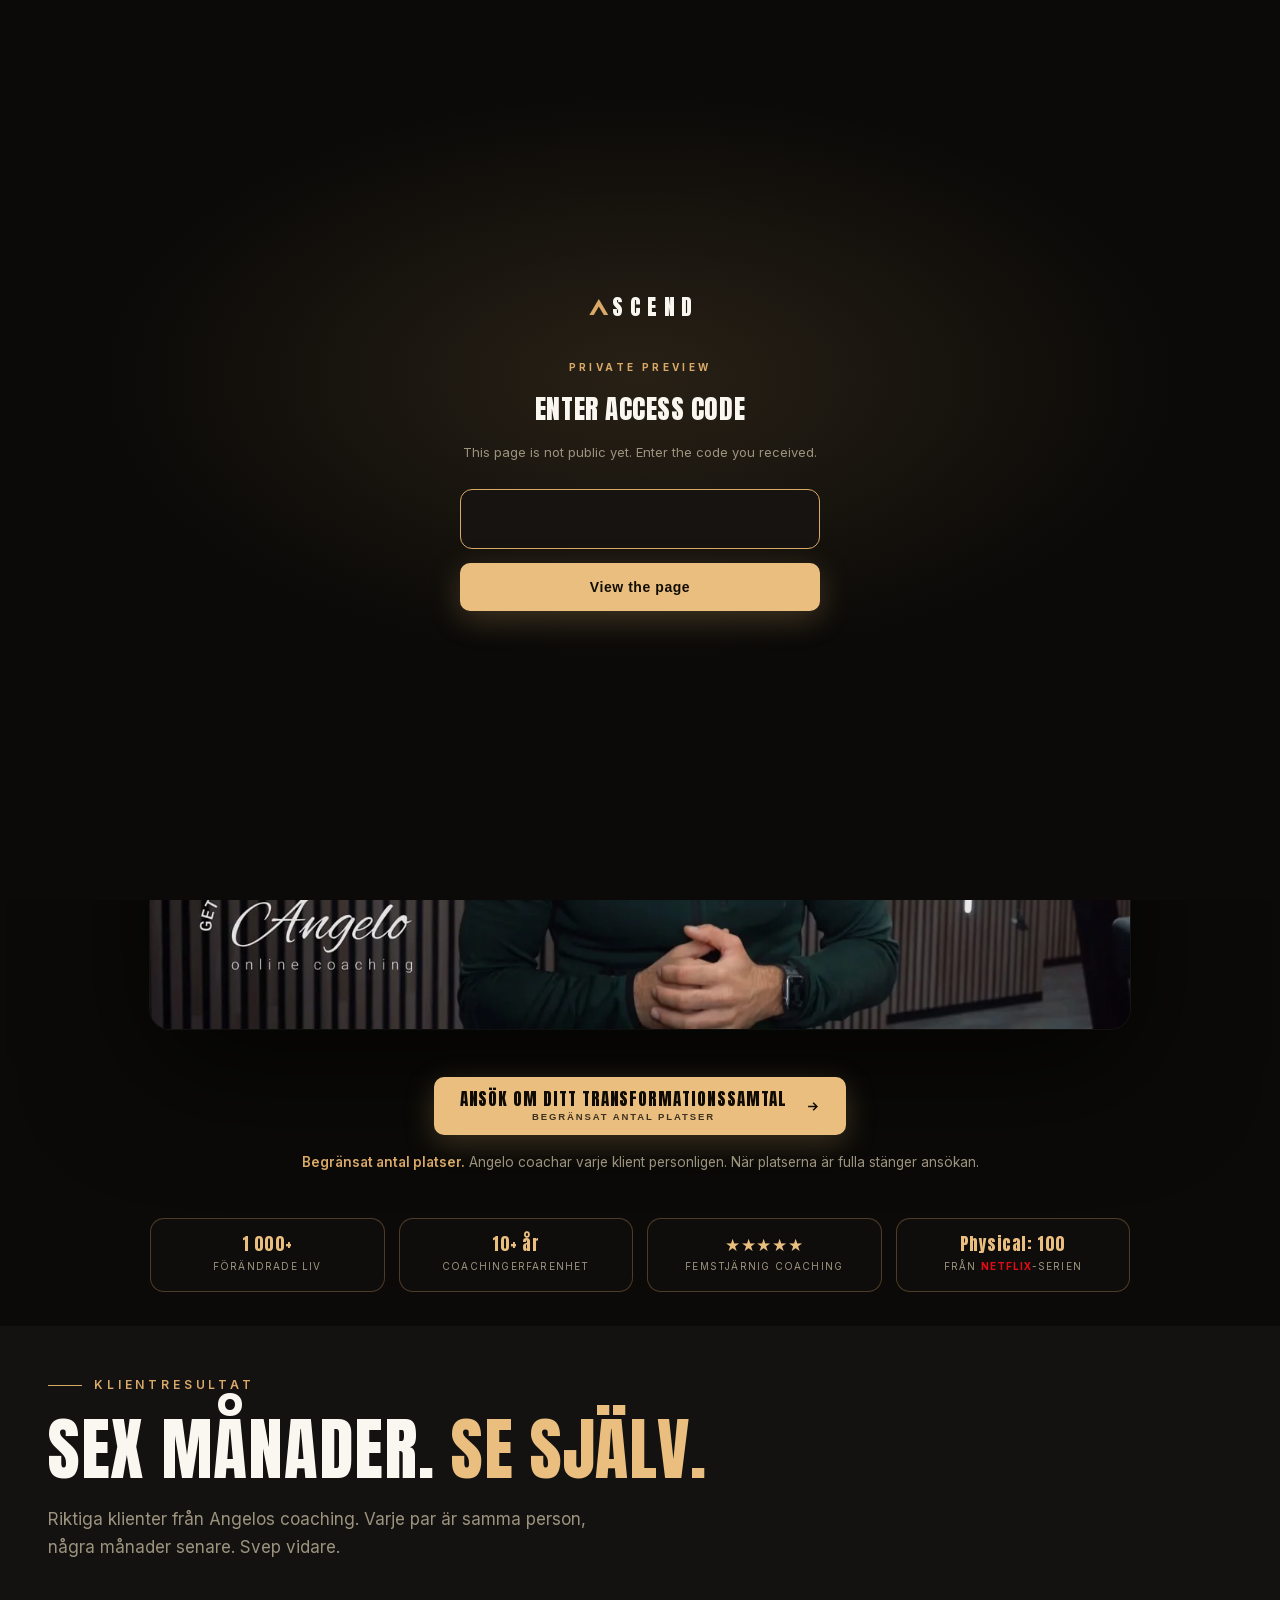
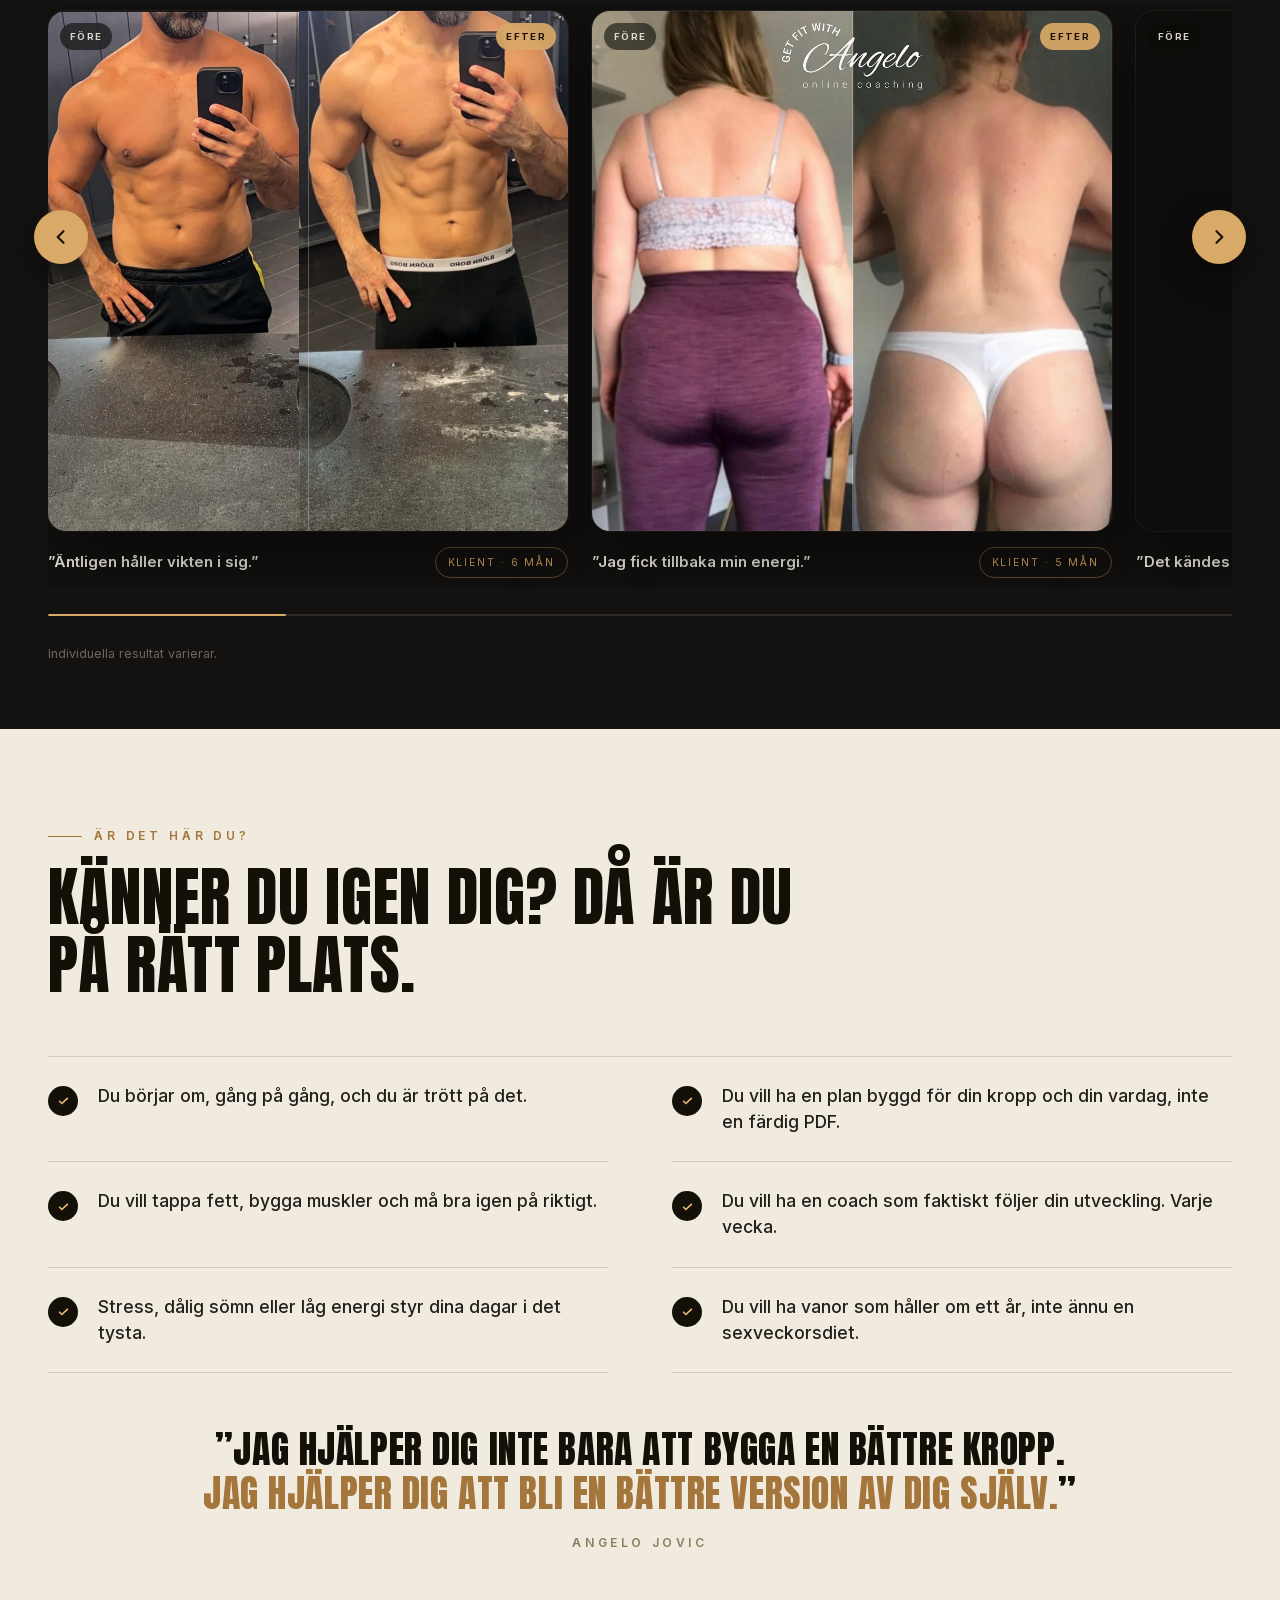
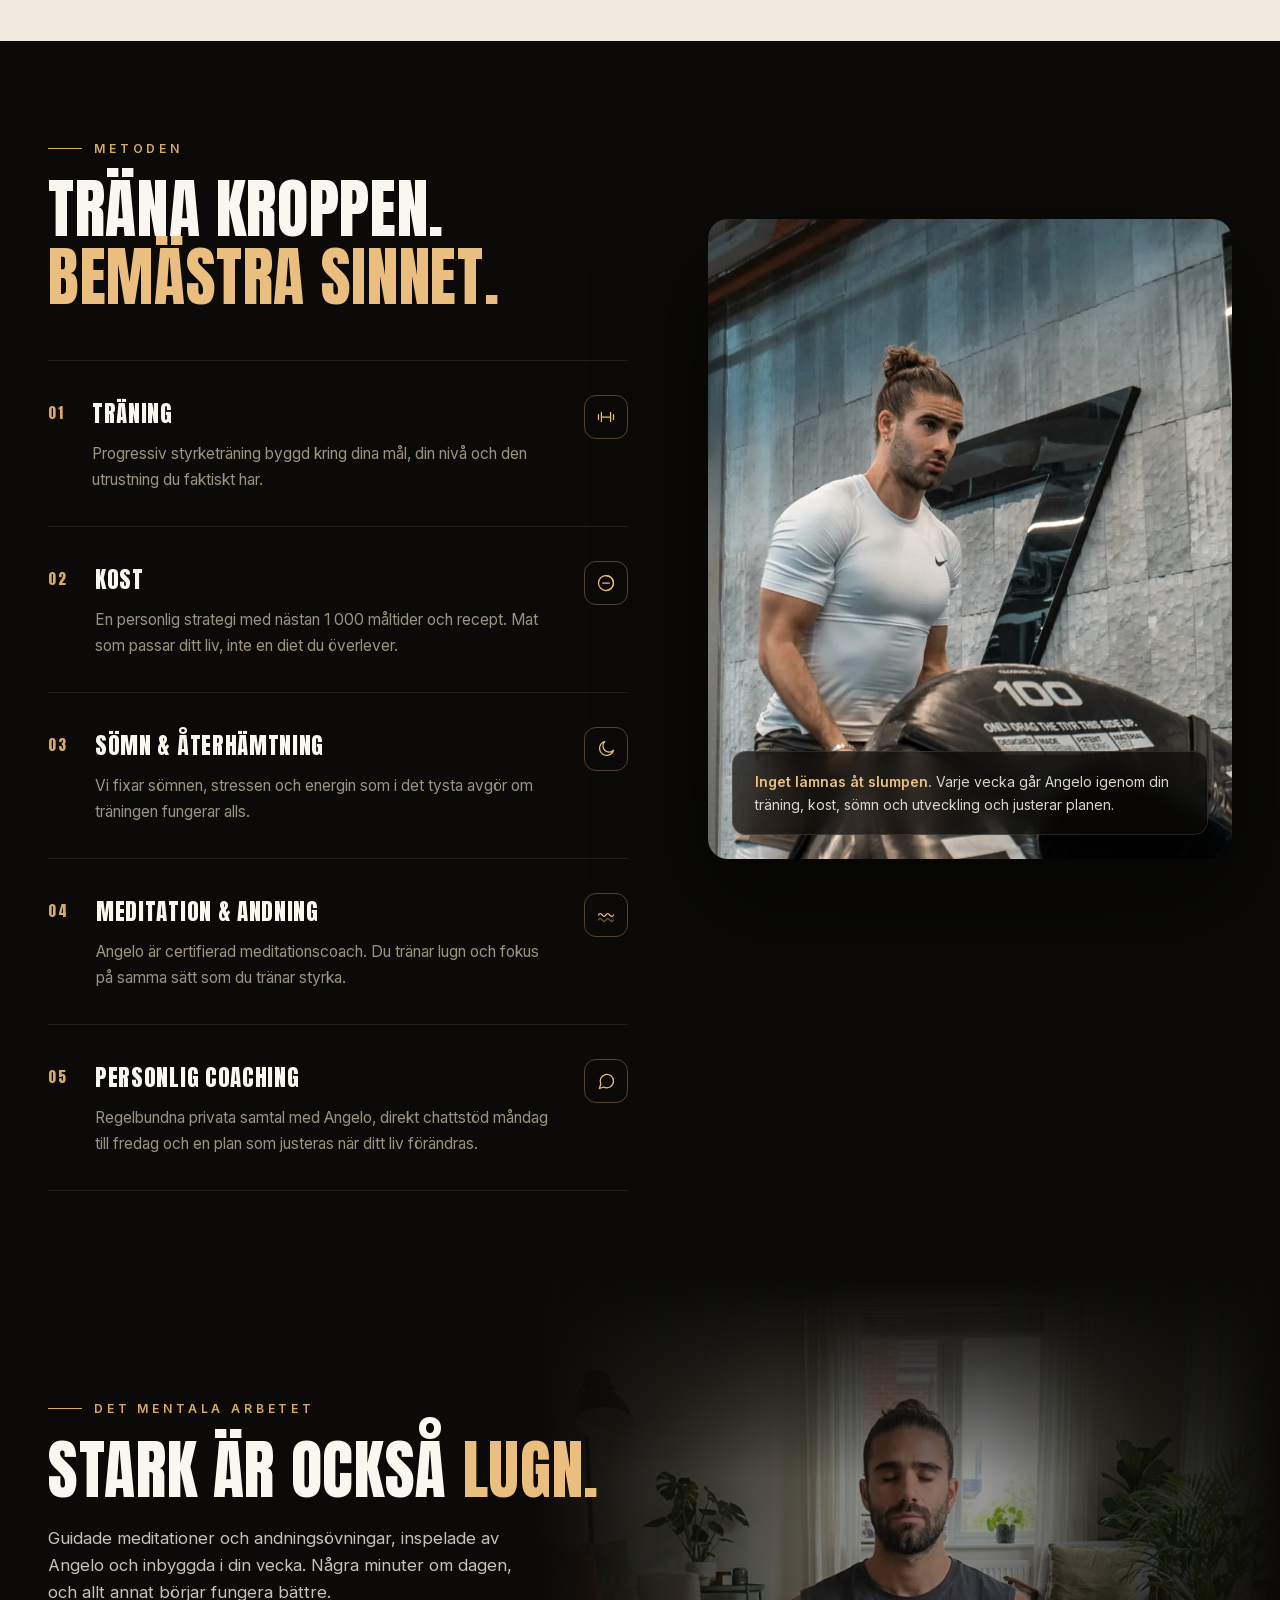
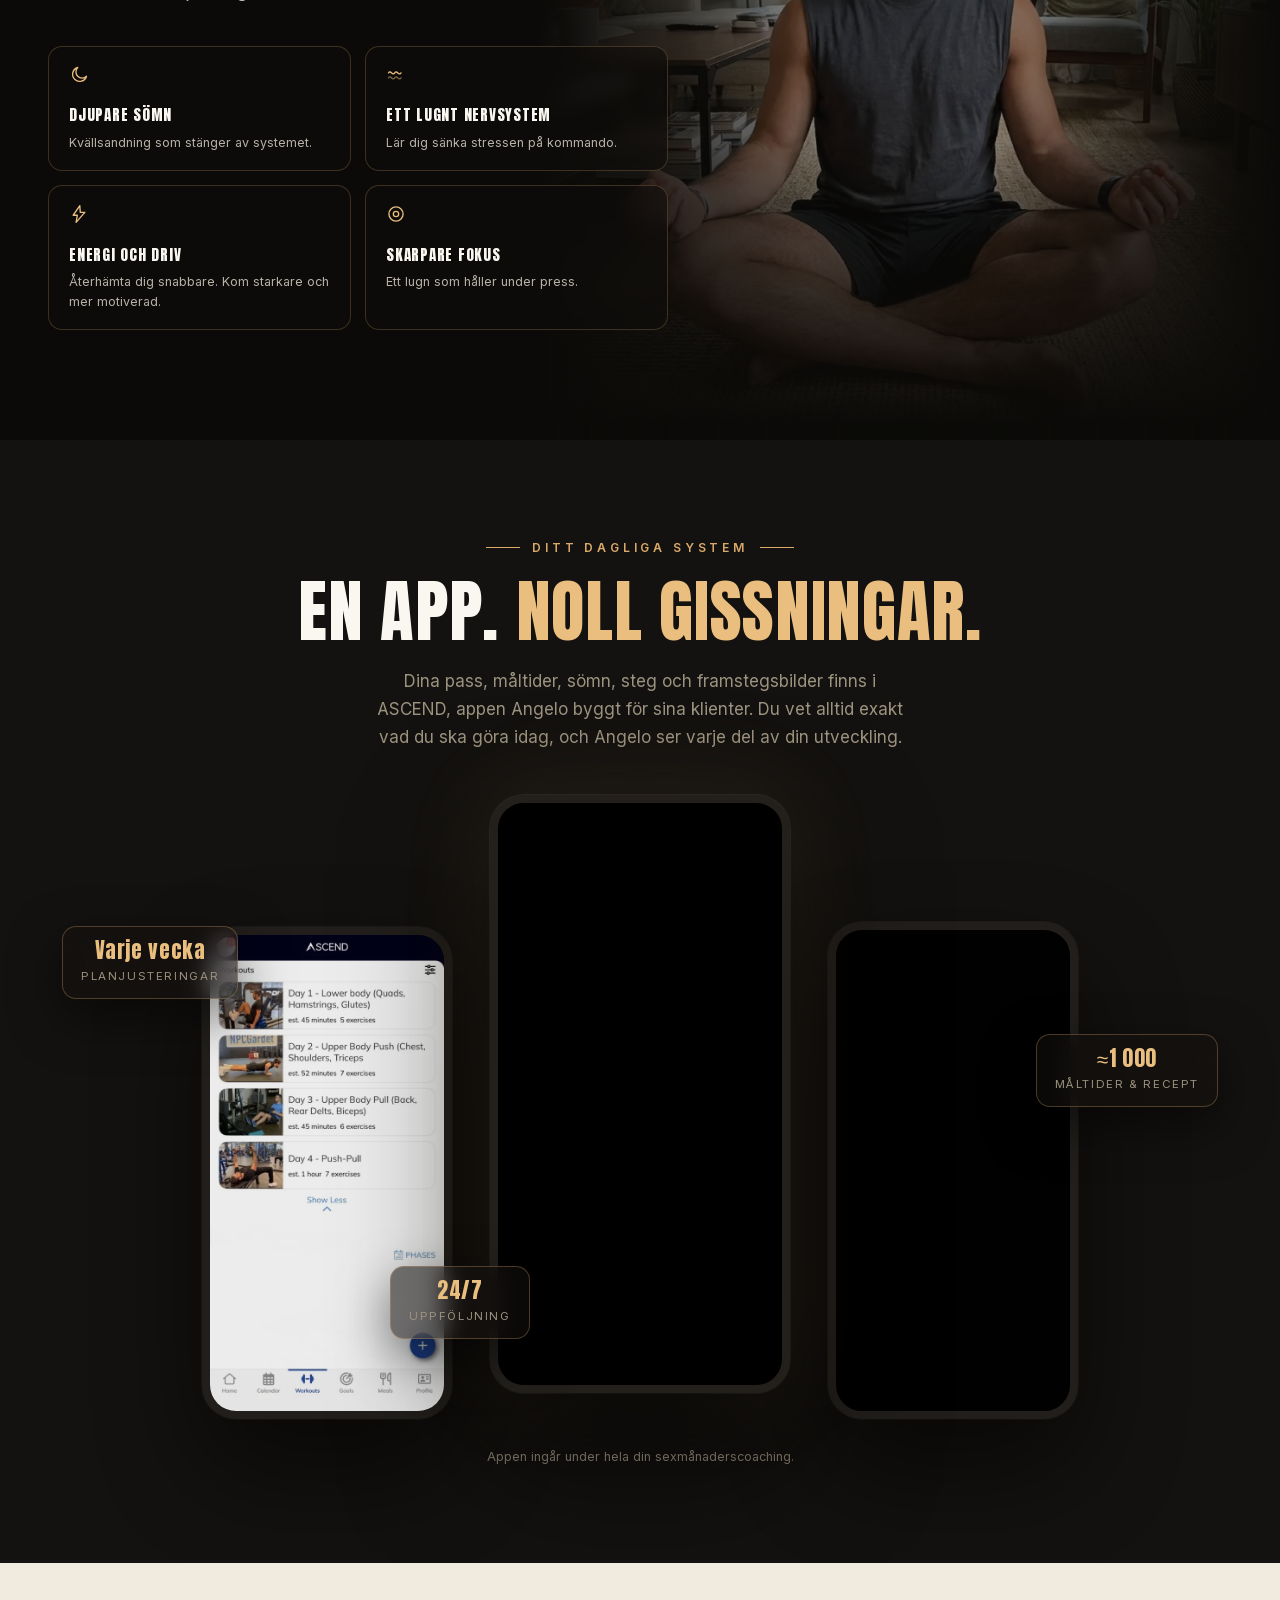
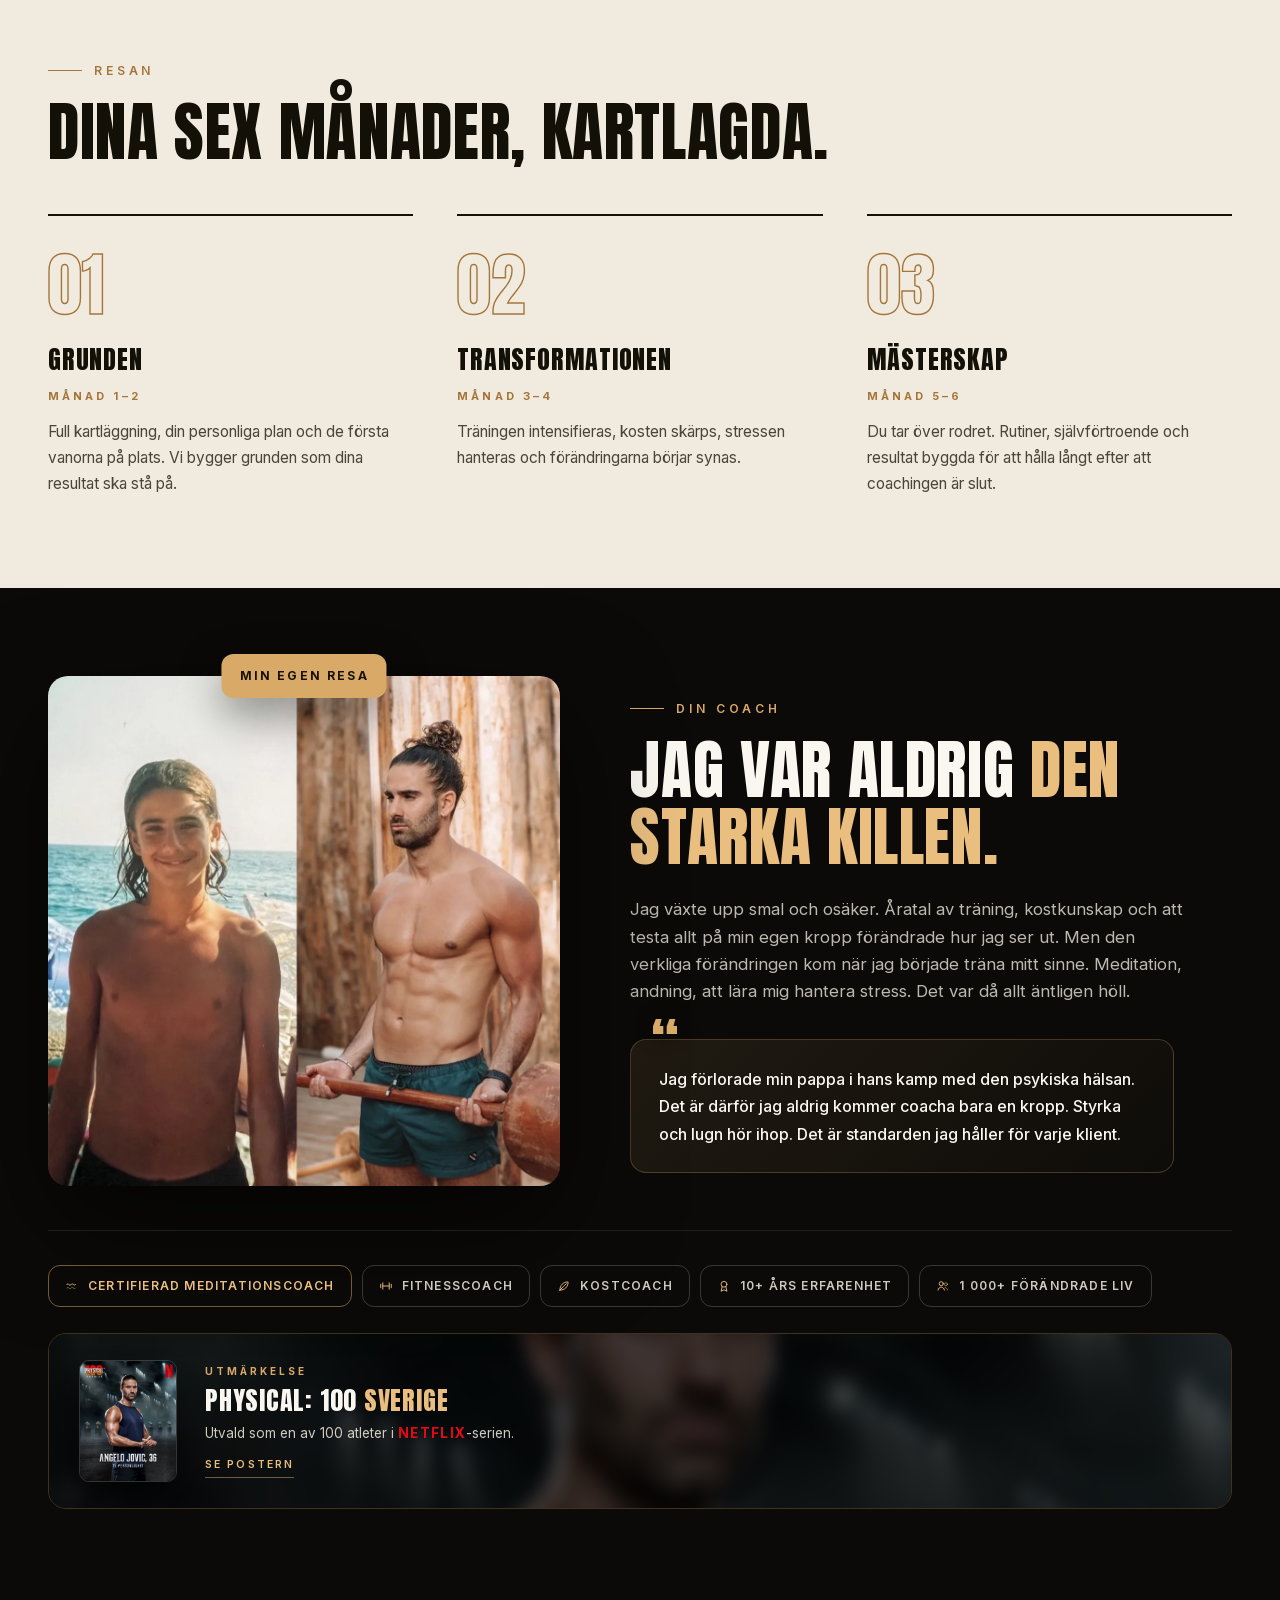
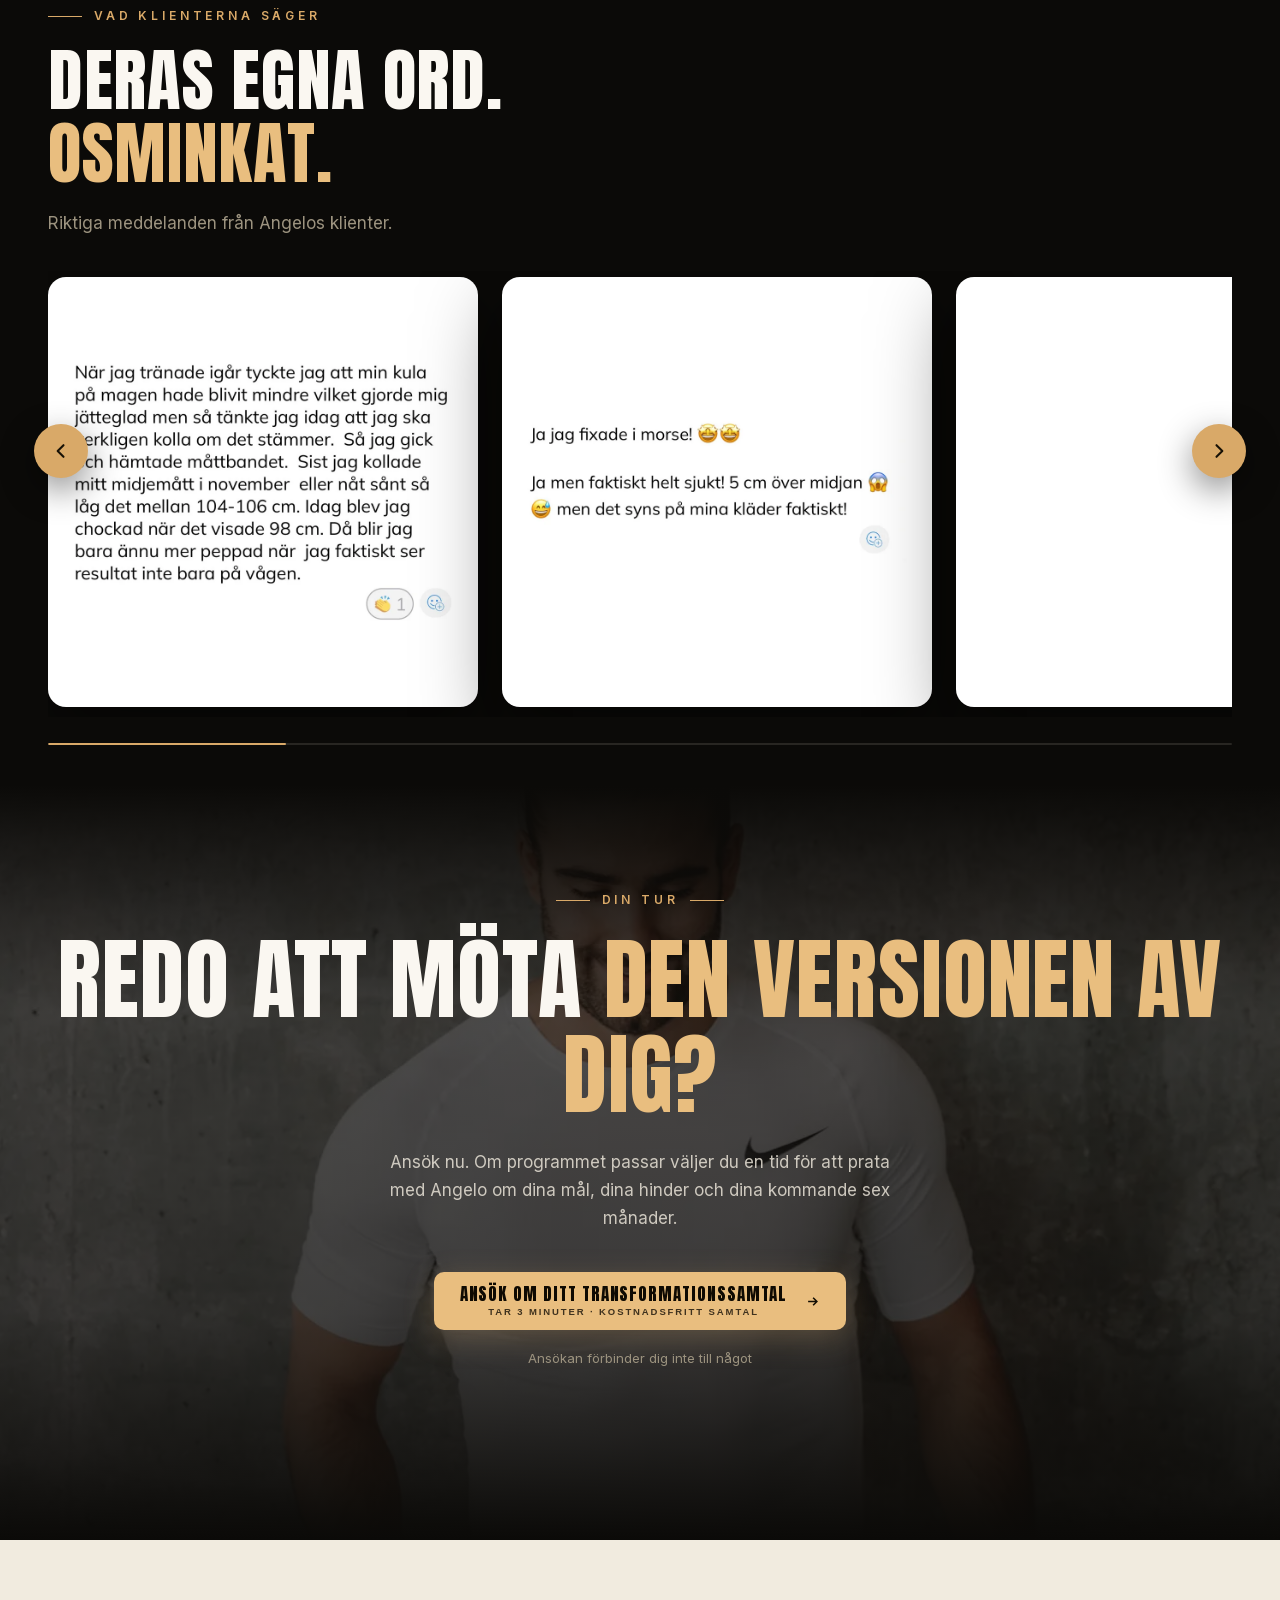
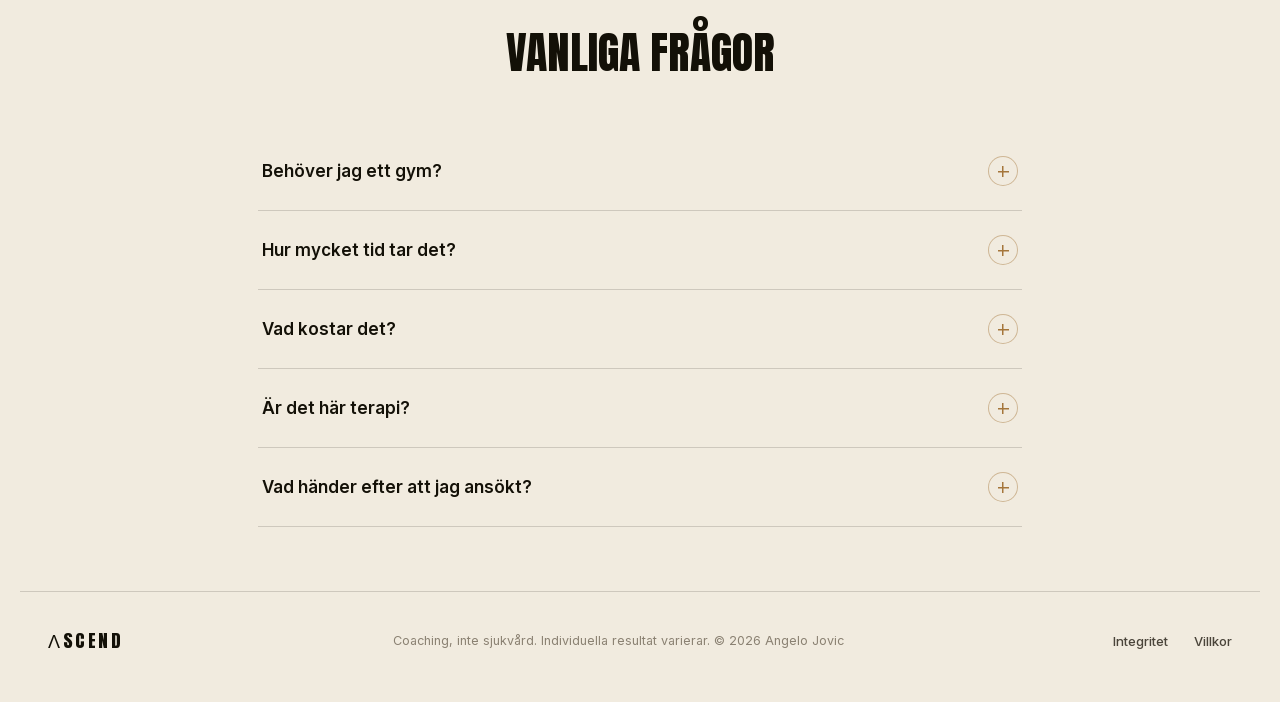
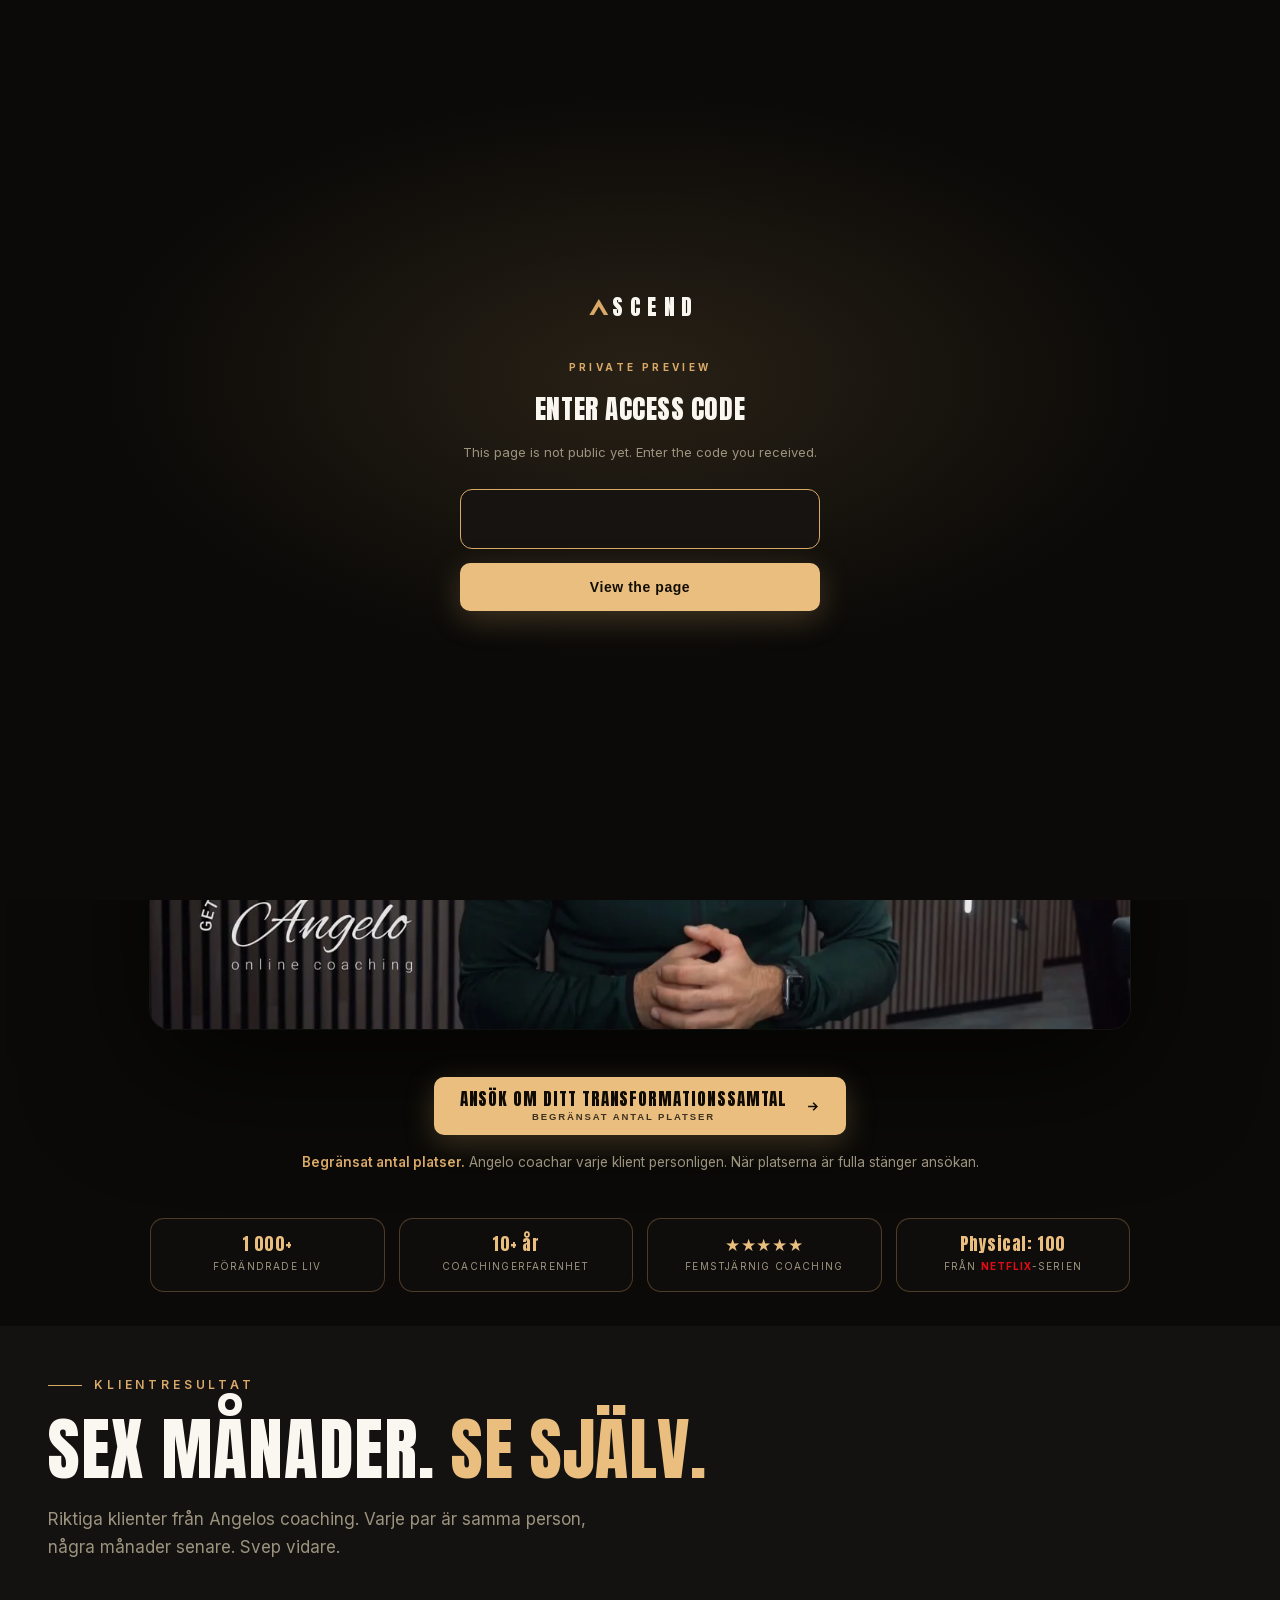
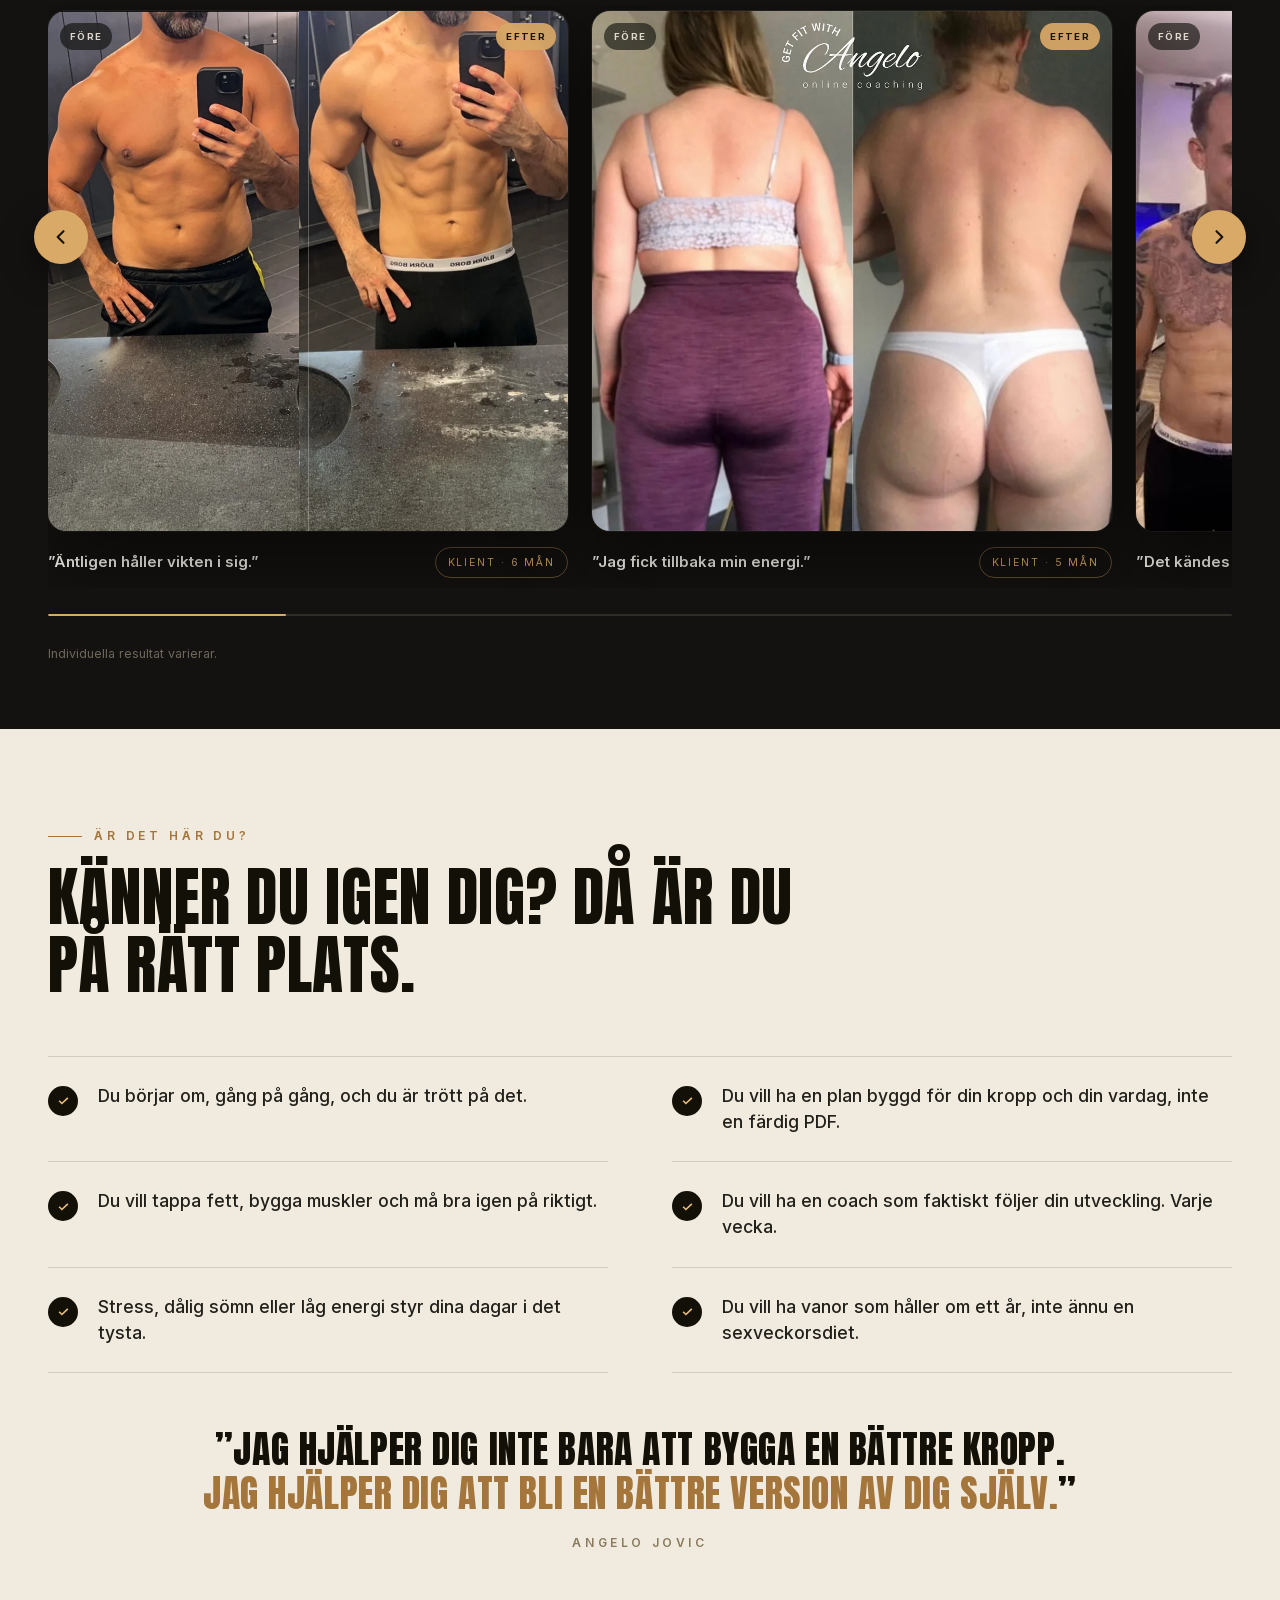
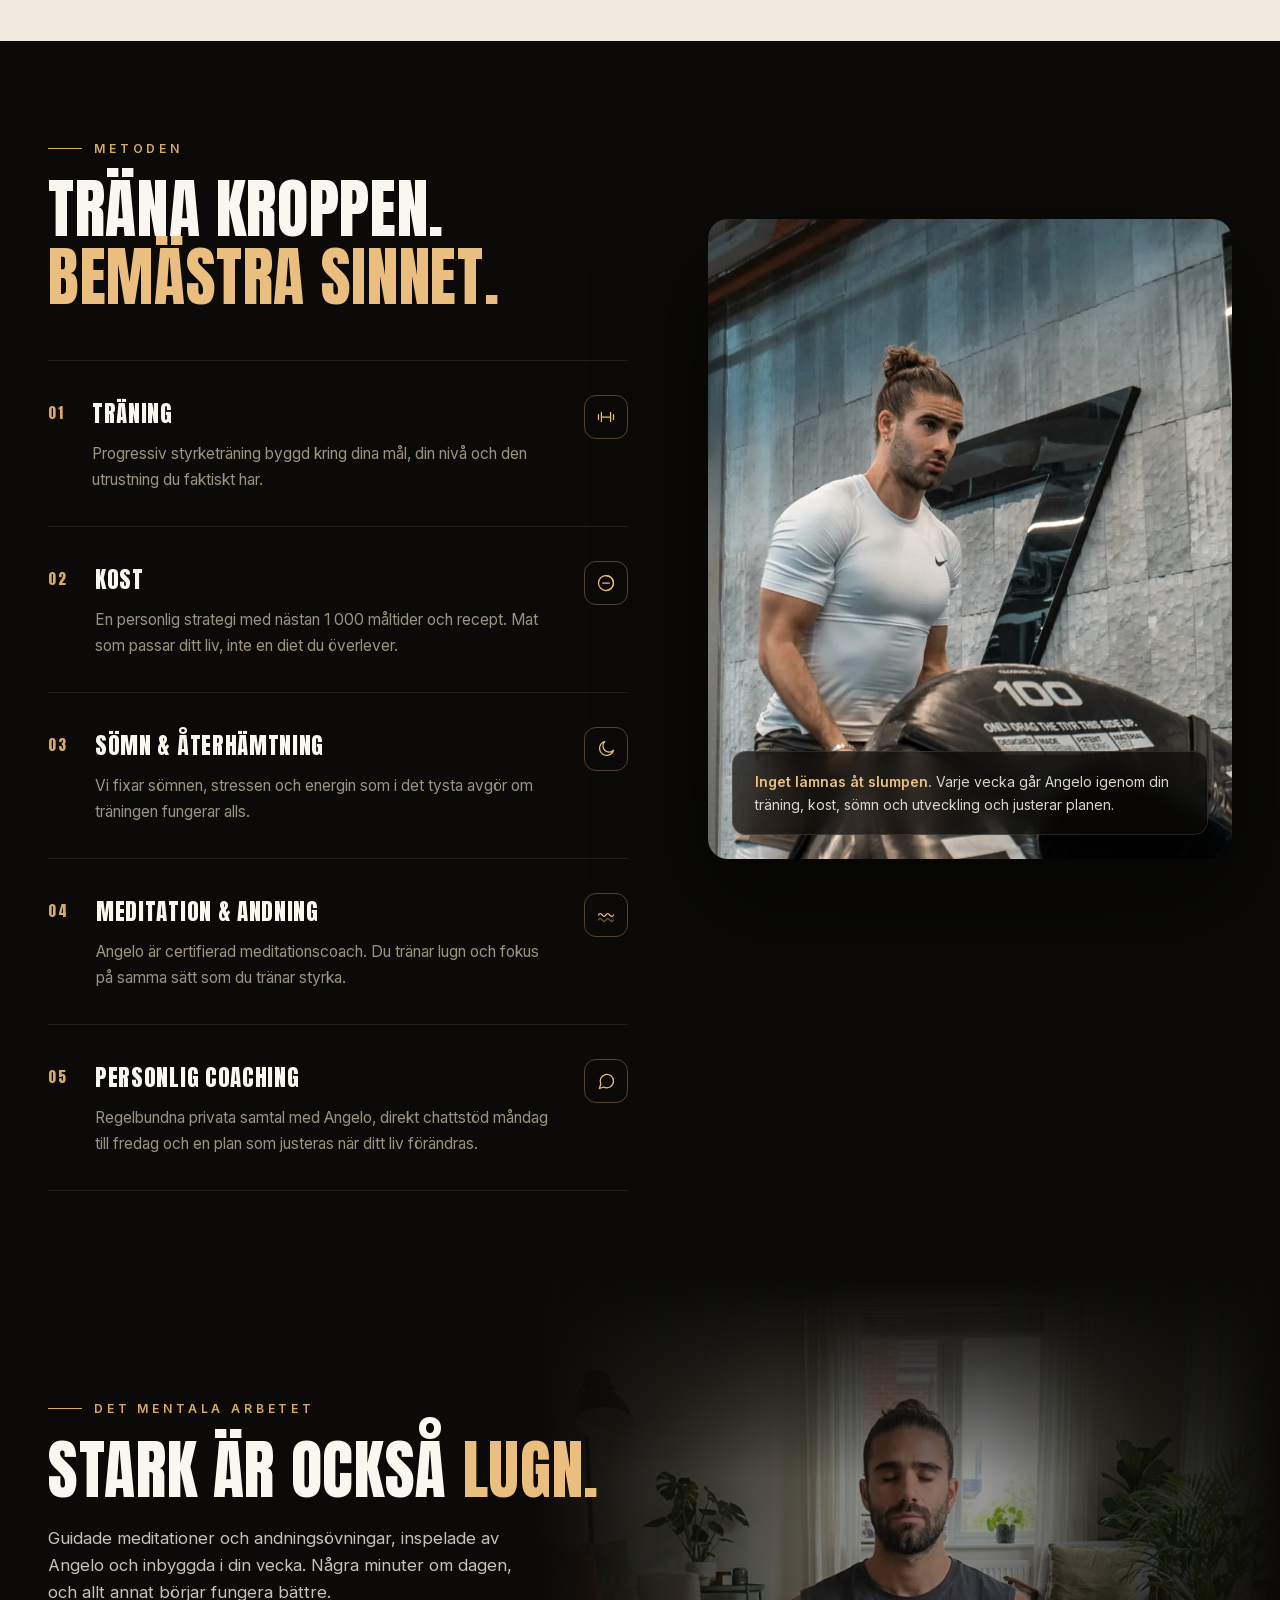
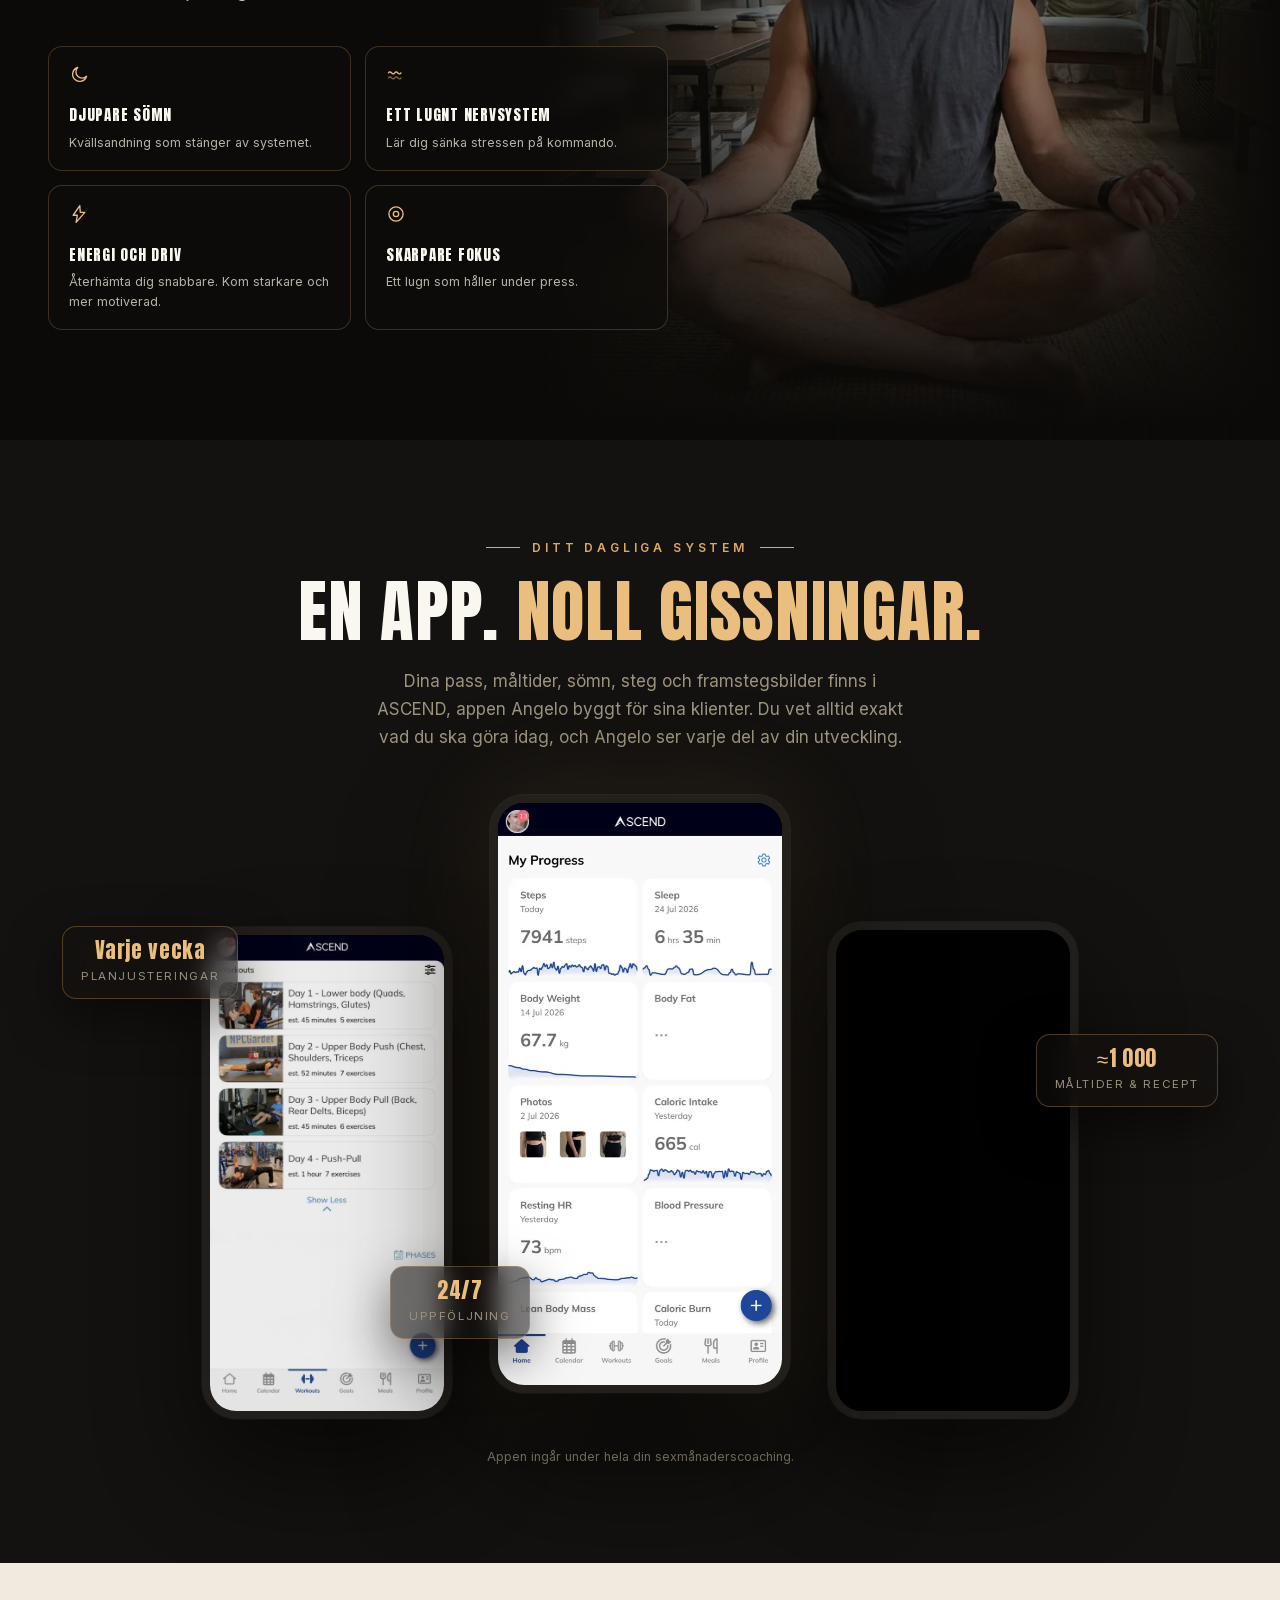
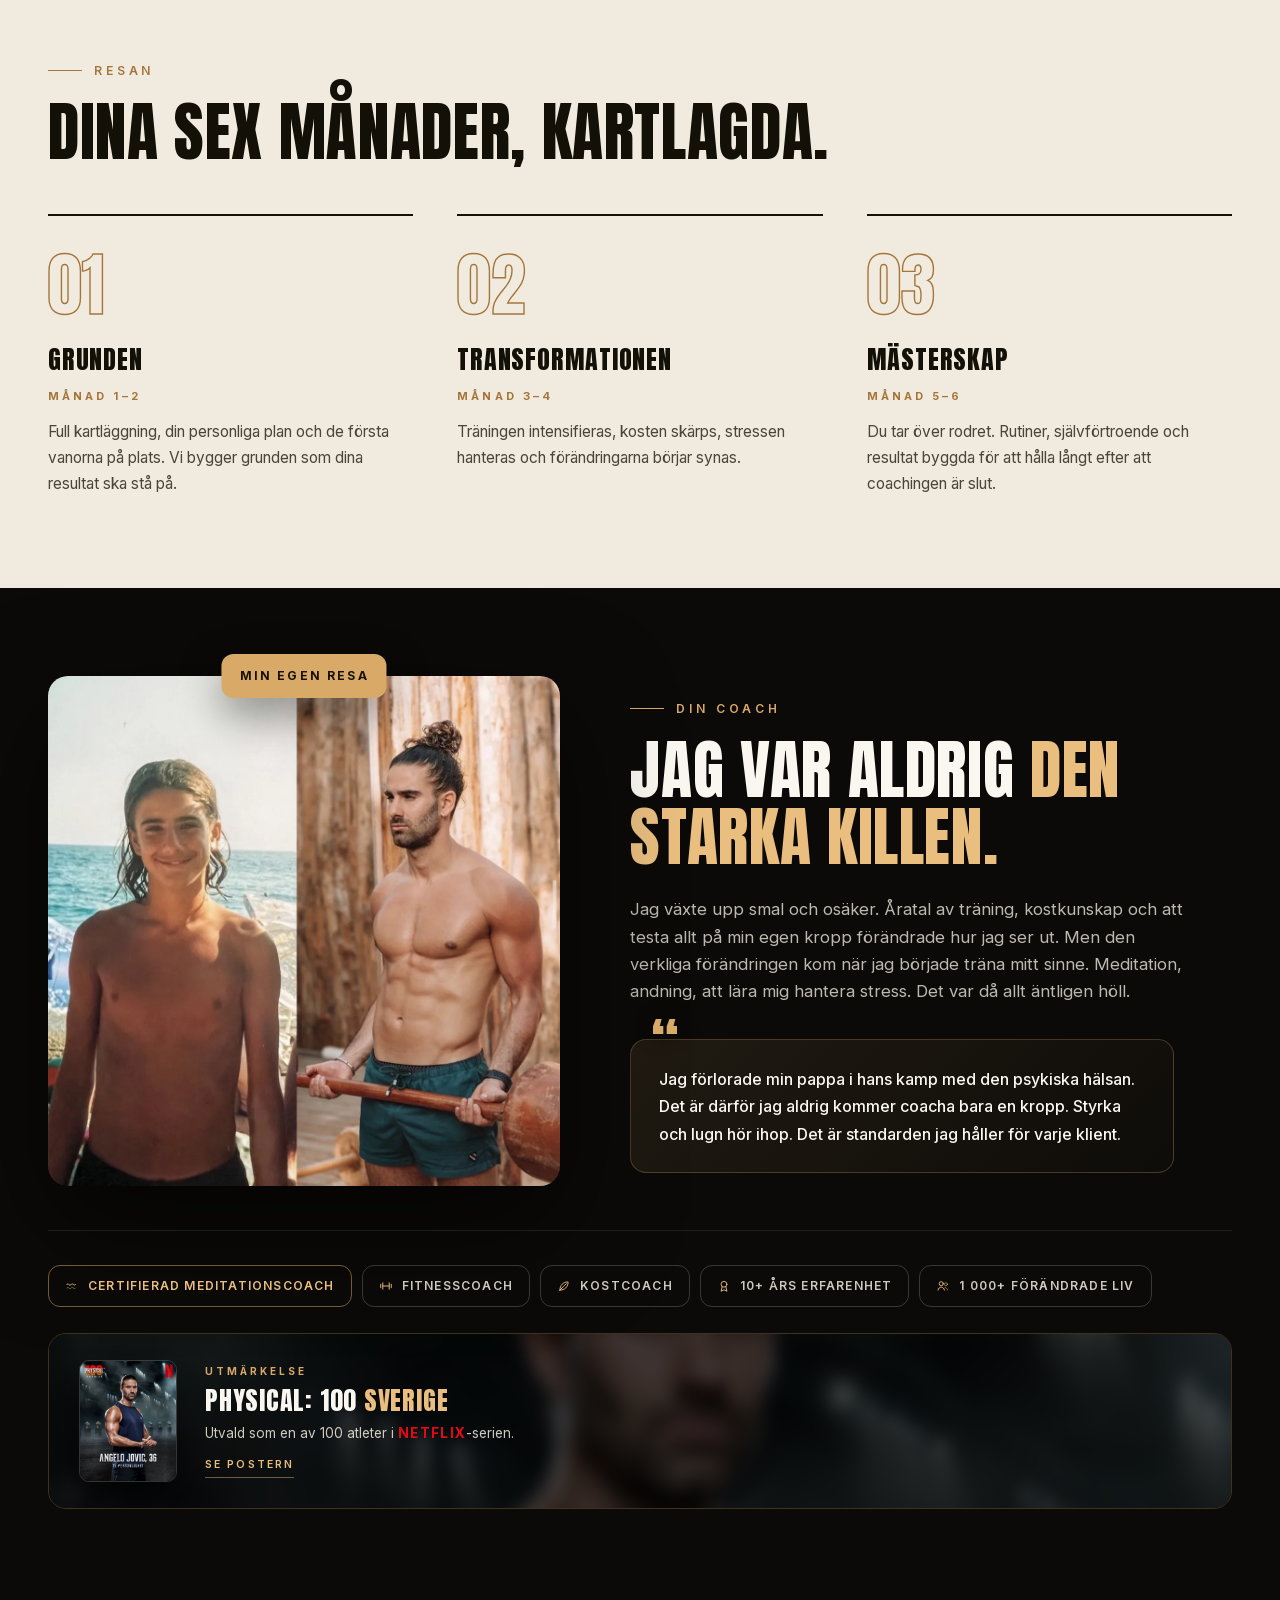
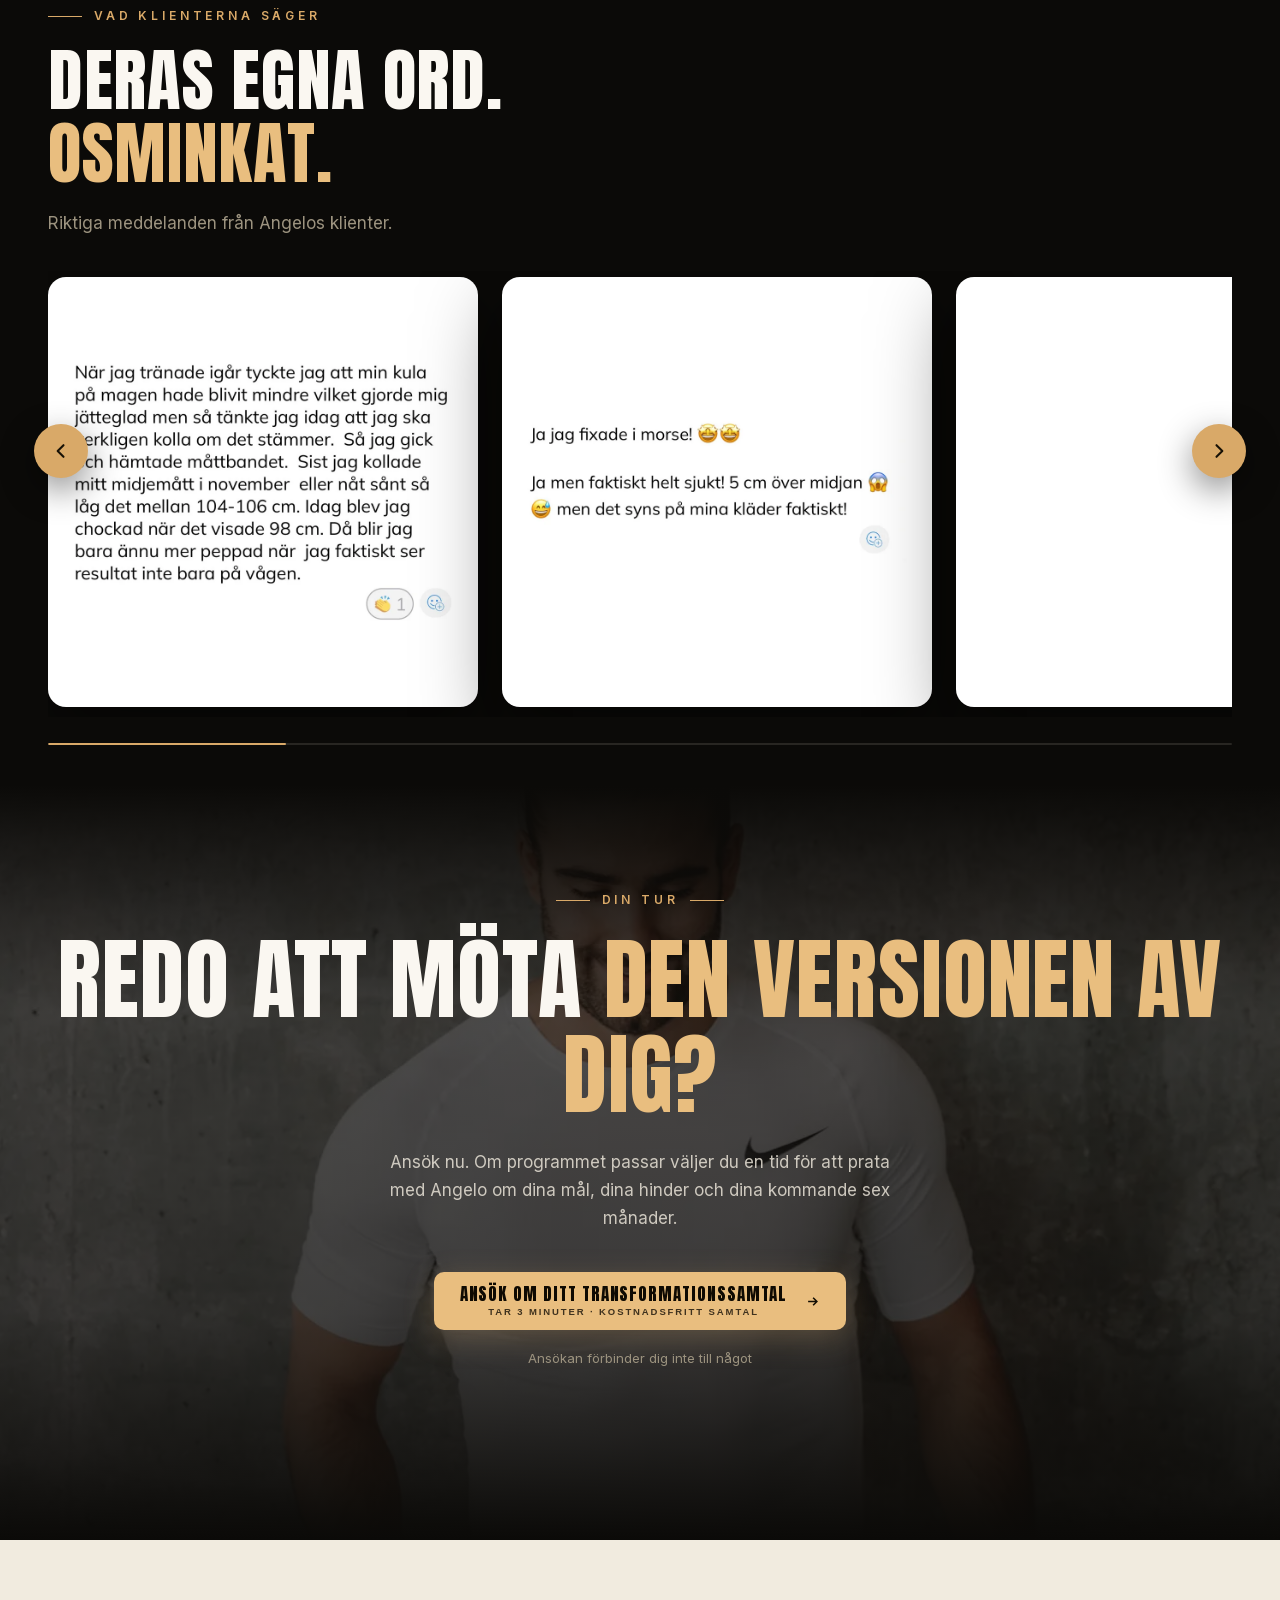
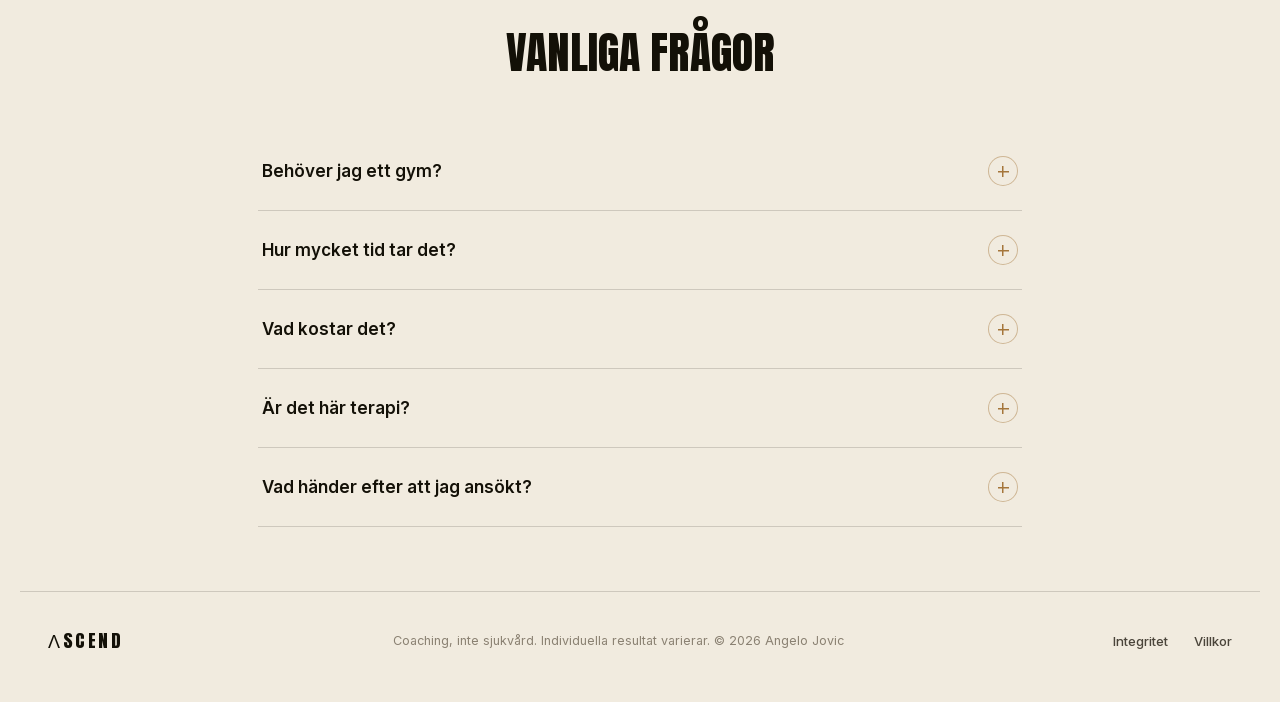
